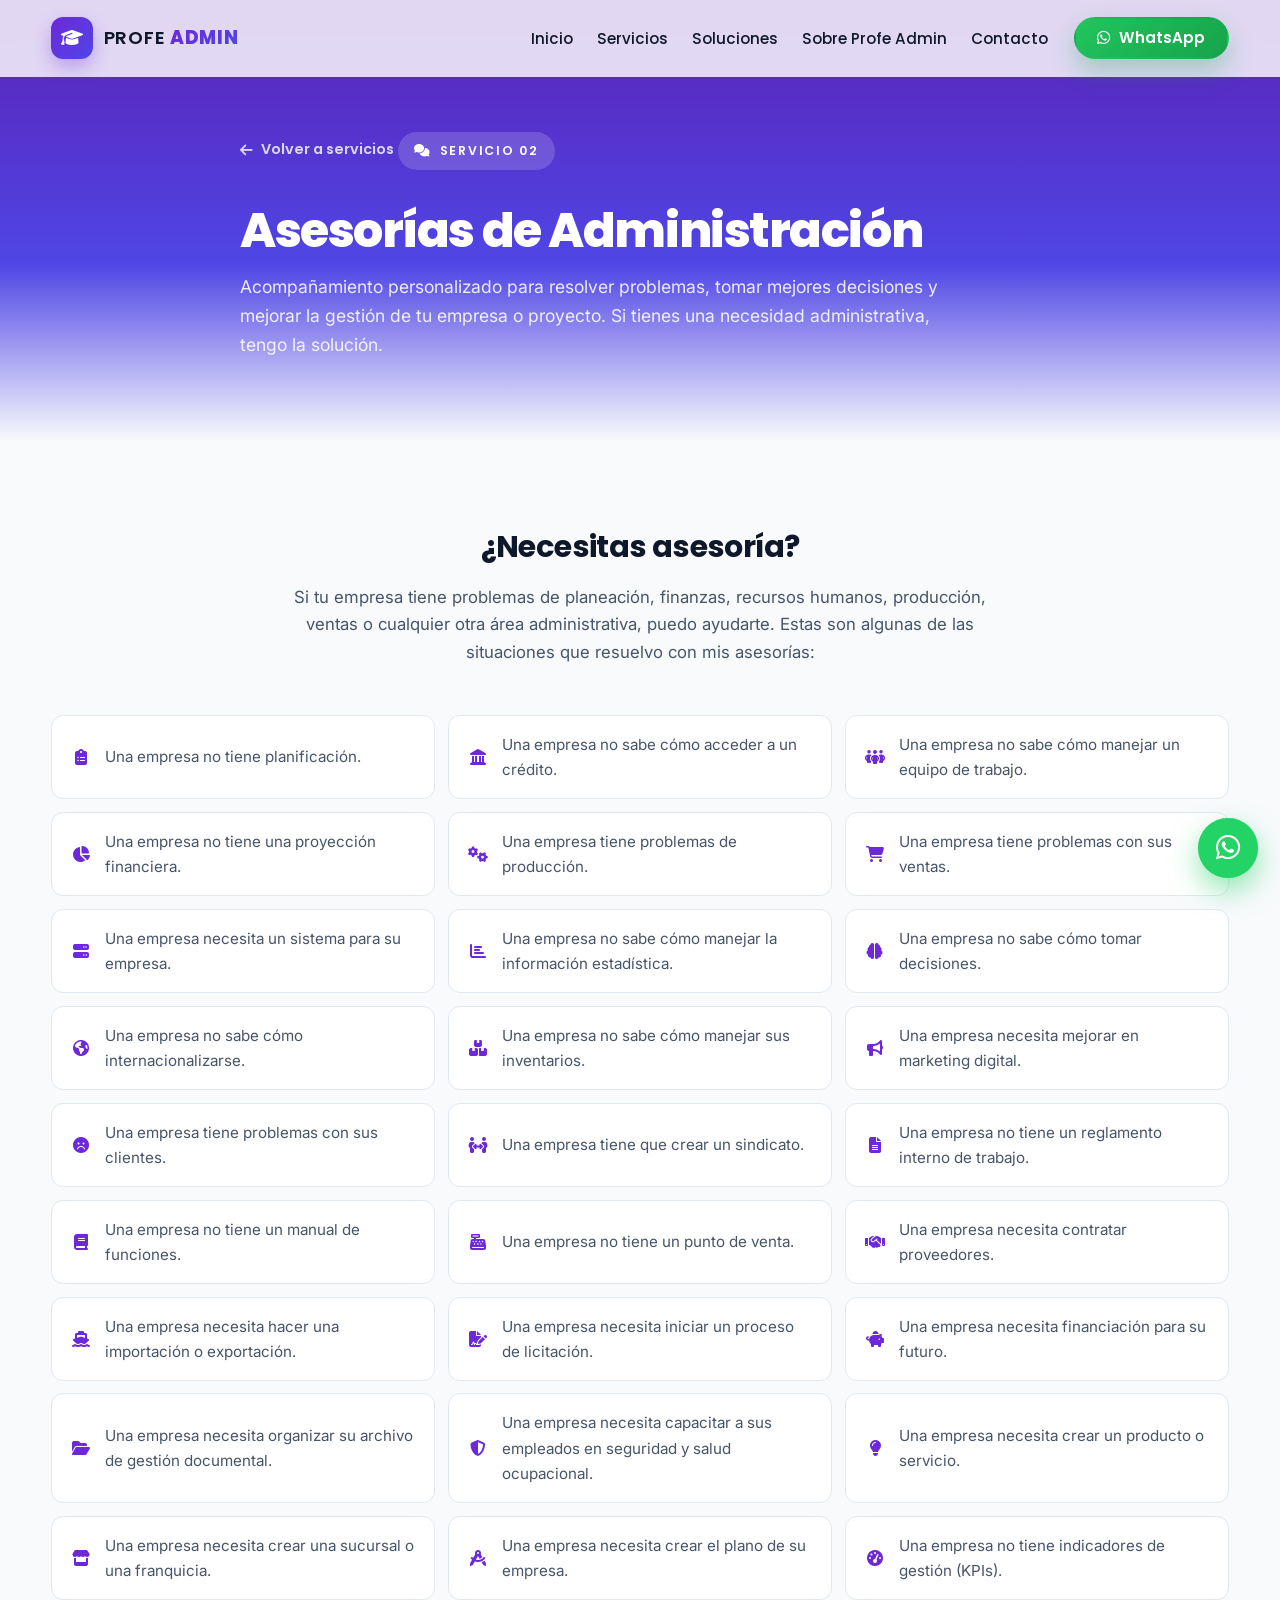
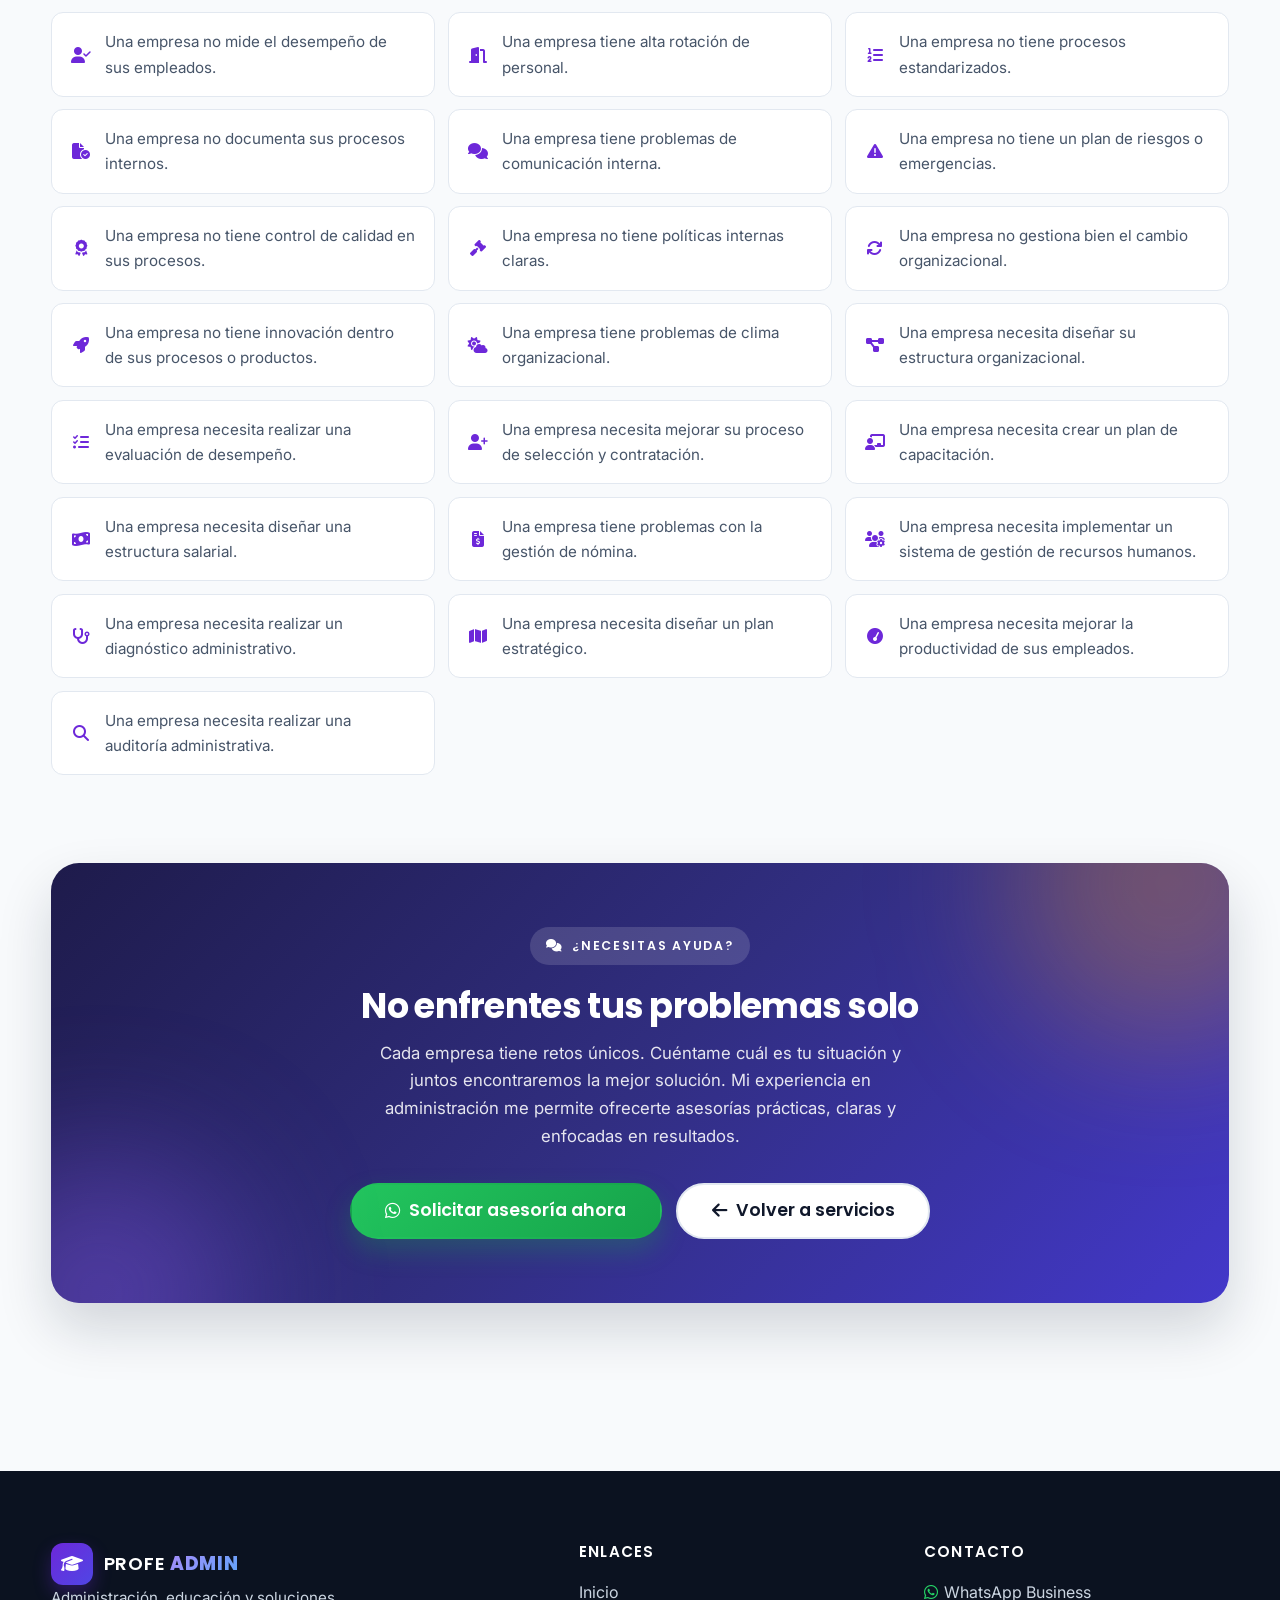
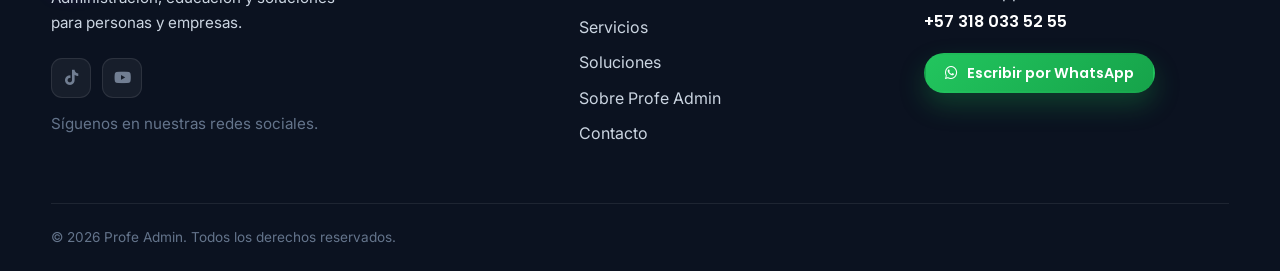
==== servicios/asesorias.html @ a217259a "Add files via upload" ====
<!DOCTYPE html>
<html lang="es">
<head>
    <meta charset="UTF-8">
    <meta name="viewport" content="width=device-width, initial-scale=1.0">
    <title>Profe Admin | Administración, asesorías, clases y soluciones empresariales</title>
    <meta name="description" content="Profe Admin ofrece clases, asesorías, conferencias, capacitaciones, auditorías, herramientas, plantillas y soluciones administrativas para estudiantes, profesionales, emprendedores y empresas.">
    <meta property="og:title" content="Profe Admin | Administración, asesorías, clases y soluciones empresariales">
    <meta property="og:description" content="Clases, asesorías, conferencias, herramientas y soluciones administrativas para estudiantes, profesionales, emprendedores y empresas.">
    <meta property="og:type" content="website">
    <link rel="icon" href="data:image/svg+xml,%3Csvg xmlns='http://www.w3.org/2000/svg' viewBox='0 0 64 64'%3E%3Cdefs%3E%3ClinearGradient id='g' x1='0' y1='0' x2='1' y2='1'%3E%3Cstop offset='0' stop-color='%236d28d9'/%3E%3Cstop offset='1' stop-color='%234f46e5'/%3E%3C/linearGradient%3E%3C/defs%3E%3Crect width='64' height='64' rx='14' fill='url(%23g)'/%3E%3Ctext x='32' y='42' font-family='Arial,sans-serif' font-size='28' font-weight='700' fill='white' text-anchor='middle'%3EPA%3C/text%3E%3C/svg%3E">
    <link rel="preconnect" href="https://fonts.googleapis.com">
    <link rel="preconnect" href="https://fonts.gstatic.com" crossorigin>
    <link href="https://fonts.googleapis.com/css2?family=Poppins:wght@500;600;700;800&family=Inter:wght@400;500;600&display=swap" rel="stylesheet">
    <link rel="stylesheet" href="https://cdnjs.cloudflare.com/ajax/libs/font-awesome/6.5.2/css/all.min.css">
    <link rel="stylesheet" href="../assets/css/style.css">
</head>
<body>
    <a class="skip-link" href="#main">Saltar al contenido</a>
    <header class="navbar" id="navbar">
        <div class="container nav-inner">
            <a class="brand" href="../index.html#inicio" aria-label="Profe Admin, ir al inicio">
                <span class="brand-mark" aria-hidden="true"><i class="fa-solid fa-graduation-cap"></i></span>
                <span class="brand-text">PROFE <strong>ADMIN</strong></span>
            </a>
            <button class="menu-toggle" id="menuToggle" type="button"
                    aria-expanded="false" aria-controls="navMenu" aria-label="Abrir menú de navegación">
                <i class="fa-solid fa-bars" aria-hidden="true"></i>
                <i class="fa-solid fa-xmark" aria-hidden="true"></i>
            </button>
            <nav class="nav-menu" id="navMenu" aria-label="Navegación principal">
                <ul class="nav-list">
                    <li><a href="../index.html#inicio">Inicio</a></li>
                    <li><a href="../index.html#servicios">Servicios</a></li>
                    <li><a href="../index.html#soluciones">Soluciones</a></li>
                    <li><a href="../index.html#sobre">Sobre Profe Admin</a></li>
                    <li><a href="../index.html#contacto">Contacto</a></li>
                </ul>
                <a class="btn btn-wa btn-nav" href="https://wa.me/573180335255?text=Hola%20Profe%20Admin%2C%20quiero%20informaci%C3%B3n." target="_blank" rel="noopener">
                    <i class="fa-brands fa-whatsapp" aria-hidden="true"></i> WhatsApp
                </a>
            </nav>
        </div>
    </header>
    <main id="main">

<section class="service-hero">
    <div class="container">
        <a class="service-back" href="../index.html#servicios">
            <i class="fa-solid fa-arrow-left" aria-hidden="true"></i> Volver a servicios
        </a>
        <span class="eyebrow">
            <i class="fa-solid fa-comments" aria-hidden="true"></i> Servicio 02
        </span>
        <h1 class="service-title">Asesorías de Administración</h1>
        <p class="service-sub">Acompañamiento personalizado para resolver problemas, tomar mejores decisiones y mejorar la gestión de tu empresa o proyecto. Si tienes una necesidad administrativa, tengo la solución.</p>
    </div>
</section>

<section class="section">
    <div class="container">
        <div class="service-intro reveal">
            <h2>¿Necesitas asesoría?</h2>
            <p>Si tu empresa tiene problemas de planeación, finanzas, recursos humanos, producción, ventas o cualquier otra área administrativa, puedo ayudarte. Estas son algunas de las situaciones que resuelvo con mis asesorías:</p>
        </div>

        <div class="service-grid service-grid-cards">

            <div class="service-item reveal"><i class="fa-solid fa-clipboard-list"></i><span>Una empresa no tiene planificación.</span></div>
            <div class="service-item reveal"><i class="fa-solid fa-landmark"></i><span>Una empresa no sabe cómo acceder a un crédito.</span></div>
            <div class="service-item reveal"><i class="fa-solid fa-people-group"></i><span>Una empresa no sabe cómo manejar un equipo de trabajo.</span></div>
            <div class="service-item reveal"><i class="fa-solid fa-chart-pie"></i><span>Una empresa no tiene una proyección financiera.</span></div>
            <div class="service-item reveal"><i class="fa-solid fa-gears"></i><span>Una empresa tiene problemas de producción.</span></div>
            <div class="service-item reveal"><i class="fa-solid fa-cart-shopping"></i><span>Una empresa tiene problemas con sus ventas.</span></div>
            <div class="service-item reveal"><i class="fa-solid fa-server"></i><span>Una empresa necesita un sistema para su empresa.</span></div>
            <div class="service-item reveal"><i class="fa-solid fa-chart-bar"></i><span>Una empresa no sabe cómo manejar la información estadística.</span></div>
            <div class="service-item reveal"><i class="fa-solid fa-brain"></i><span>Una empresa no sabe cómo tomar decisiones.</span></div>
            <div class="service-item reveal"><i class="fa-solid fa-earth-americas"></i><span>Una empresa no sabe cómo internacionalizarse.</span></div>
            <div class="service-item reveal"><i class="fa-solid fa-boxes-stacked"></i><span>Una empresa no sabe cómo manejar sus inventarios.</span></div>
            <div class="service-item reveal"><i class="fa-solid fa-bullhorn"></i><span>Una empresa necesita mejorar en marketing digital.</span></div>
            <div class="service-item reveal"><i class="fa-solid fa-face-frown"></i><span>Una empresa tiene problemas con sus clientes.</span></div>
            <div class="service-item reveal"><i class="fa-solid fa-people-arrows"></i><span>Una empresa tiene que crear un sindicato.</span></div>
            <div class="service-item reveal"><i class="fa-solid fa-file-lines"></i><span>Una empresa no tiene un reglamento interno de trabajo.</span></div>
            <div class="service-item reveal"><i class="fa-solid fa-book"></i><span>Una empresa no tiene un manual de funciones.</span></div>
            <div class="service-item reveal"><i class="fa-solid fa-cash-register"></i><span>Una empresa no tiene un punto de venta.</span></div>
            <div class="service-item reveal"><i class="fa-solid fa-handshake"></i><span>Una empresa necesita contratar proveedores.</span></div>
            <div class="service-item reveal"><i class="fa-solid fa-ship"></i><span>Una empresa necesita hacer una importación o exportación.</span></div>
            <div class="service-item reveal"><i class="fa-solid fa-file-signature"></i><span>Una empresa necesita iniciar un proceso de licitación.</span></div>
            <div class="service-item reveal"><i class="fa-solid fa-piggy-bank"></i><span>Una empresa necesita financiación para su futuro.</span></div>
            <div class="service-item reveal"><i class="fa-solid fa-folder-open"></i><span>Una empresa necesita organizar su archivo de gestión documental.</span></div>
            <div class="service-item reveal"><i class="fa-solid fa-shield-halved"></i><span>Una empresa necesita capacitar a sus empleados en seguridad y salud ocupacional.</span></div>
            <div class="service-item reveal"><i class="fa-solid fa-lightbulb"></i><span>Una empresa necesita crear un producto o servicio.</span></div>
            <div class="service-item reveal"><i class="fa-solid fa-store"></i><span>Una empresa necesita crear una sucursal o una franquicia.</span></div>
            <div class="service-item reveal"><i class="fa-solid fa-drafting-compass"></i><span>Una empresa necesita crear el plano de su empresa.</span></div>
            <div class="service-item reveal"><i class="fa-solid fa-gauge-high"></i><span>Una empresa no tiene indicadores de gestión (KPIs).</span></div>
            <div class="service-item reveal"><i class="fa-solid fa-user-check"></i><span>Una empresa no mide el desempeño de sus empleados.</span></div>
            <div class="service-item reveal"><i class="fa-solid fa-door-open"></i><span>Una empresa tiene alta rotación de personal.</span></div>
            <div class="service-item reveal"><i class="fa-solid fa-list-ol"></i><span>Una empresa no tiene procesos estandarizados.</span></div>
            <div class="service-item reveal"><i class="fa-solid fa-file-circle-check"></i><span>Una empresa no documenta sus procesos internos.</span></div>
            <div class="service-item reveal"><i class="fa-solid fa-comments"></i><span>Una empresa tiene problemas de comunicación interna.</span></div>
            <div class="service-item reveal"><i class="fa-solid fa-triangle-exclamation"></i><span>Una empresa no tiene un plan de riesgos o emergencias.</span></div>
            <div class="service-item reveal"><i class="fa-solid fa-award"></i><span>Una empresa no tiene control de calidad en sus procesos.</span></div>
            <div class="service-item reveal"><i class="fa-solid fa-gavel"></i><span>Una empresa no tiene políticas internas claras.</span></div>
            <div class="service-item reveal"><i class="fa-solid fa-arrows-rotate"></i><span>Una empresa no gestiona bien el cambio organizacional.</span></div>
            <div class="service-item reveal"><i class="fa-solid fa-rocket"></i><span>Una empresa no tiene innovación dentro de sus procesos o productos.</span></div>
            <div class="service-item reveal"><i class="fa-solid fa-cloud-sun"></i><span>Una empresa tiene problemas de clima organizacional.</span></div>
            <div class="service-item reveal"><i class="fa-solid fa-diagram-project"></i><span>Una empresa necesita diseñar su estructura organizacional.</span></div>
            <div class="service-item reveal"><i class="fa-solid fa-tasks"></i><span>Una empresa necesita realizar una evaluación de desempeño.</span></div>
            <div class="service-item reveal"><i class="fa-solid fa-user-plus"></i><span>Una empresa necesita mejorar su proceso de selección y contratación.</span></div>
            <div class="service-item reveal"><i class="fa-solid fa-chalkboard-user"></i><span>Una empresa necesita crear un plan de capacitación.</span></div>
            <div class="service-item reveal"><i class="fa-solid fa-money-bill-wave"></i><span>Una empresa necesita diseñar una estructura salarial.</span></div>
            <div class="service-item reveal"><i class="fa-solid fa-file-invoice-dollar"></i><span>Una empresa tiene problemas con la gestión de nómina.</span></div>
            <div class="service-item reveal"><i class="fa-solid fa-users-gear"></i><span>Una empresa necesita implementar un sistema de gestión de recursos humanos.</span></div>
            <div class="service-item reveal"><i class="fa-solid fa-stethoscope"></i><span>Una empresa necesita realizar un diagnóstico administrativo.</span></div>
            <div class="service-item reveal"><i class="fa-solid fa-map"></i><span>Una empresa necesita diseñar un plan estratégico.</span></div>
            <div class="service-item reveal"><i class="fa-solid fa-gauge-simple-high"></i><span>Una empresa necesita mejorar la productividad de sus empleados.</span></div>
            <div class="service-item reveal"><i class="fa-solid fa-magnifying-glass"></i><span>Una empresa necesita realizar una auditoría administrativa.</span></div>

        </div>
    </div>
</section>

<section class="section service-cta-section">
    <div class="container">
        <div class="service-cta-box reveal">
            <span class="eyebrow eyebrow-light">
                <i class="fa-solid fa-comments" aria-hidden="true"></i> ¿Necesitas ayuda?
            </span>
            <h2>No enfrentes tus problemas solo</h2>
            <p>Cada empresa tiene retos únicos. Cuéntame cuál es tu situación y juntos encontraremos la mejor solución. Mi experiencia en administración me permite ofrecerte asesorías prácticas, claras y enfocadas en resultados.</p>
            <div class="service-cta-actions">
                <a class="btn btn-wa btn-lg" href="https://wa.me/573180335255?text=Hola%20Profe%20Admin%2C%20necesito%20una%20asesor%C3%ADa%20de%20administraci%C3%B3n." target="_blank" rel="noopener">
                    <i class="fa-brands fa-whatsapp" aria-hidden="true"></i> Solicitar asesoría ahora
                </a>
                <a class="btn btn-ghost btn-lg" href="../index.html#servicios">
                    <i class="fa-solid fa-arrow-left" aria-hidden="true"></i> Volver a servicios
                </a>
            </div>
        </div>
    </div>
</section>

    </main>

    <footer class="footer">
        <div class="container">
            <div class="footer-grid">
                <div class="footer-brand">
                    <a class="brand" href="../index.html#inicio" aria-label="Profe Admin, ir al inicio">
                        <span class="brand-mark" aria-hidden="true"><i class="fa-solid fa-graduation-cap"></i></span>
                        <span class="brand-text">PROFE <strong>ADMIN</strong></span>
                    </a>
                    <p>Administración, educación y soluciones para personas y empresas.</p>
                    <div class="footer-social" aria-label="Redes sociales">
                        <span class="social-ph" title="Síguenos en TikTok" aria-label="Síguenos en TikTok"><i class="fa-brands fa-tiktok" aria-hidden="true"></i></span>
                        <span class="social-ph" title="Síguenos en YouTube" aria-label="Síguenos en YouTube"><i class="fa-brands fa-youtube" aria-hidden="true"></i></span>
                    </div>
                    <p class="social-note">Síguenos en nuestras redes sociales.</p>
                </div>
                <div class="footer-col">
                    <h4>Enlaces</h4>
                    <ul>
                        <li><a href="../index.html#inicio">Inicio</a></li>
                        <li><a href="../index.html#servicios">Servicios</a></li>
                        <li><a href="../index.html#soluciones">Soluciones</a></li>
                        <li><a href="../index.html#sobre">Sobre Profe Admin</a></li>
                        <li><a href="../index.html#contacto">Contacto</a></li>
                    </ul>
                </div>
                <div class="footer-col">
                    <h4>Contacto</h4>
                    <p class="footer-contact">
                        <i class="fa-brands fa-whatsapp" aria-hidden="true"></i>WhatsApp Business
                        <strong>+57 318 033 52 55</strong>
                    </p>
                    <a class="btn btn-wa btn-sm" href="https://wa.me/573180335255?text=Hola%20Profe%20Admin%2C%20quiero%20informaci%C3%B3n." target="_blank" rel="noopener">
                        <i class="fa-brands fa-whatsapp" aria-hidden="true"></i> Escribir por WhatsApp
                    </a>
                </div>
            </div>
            <div class="footer-bottom">
                <p>&copy; <span id="year">2026</span> Profe Admin. Todos los derechos reservados.</p>
            </div>
        </div>
    </footer>

    <a class="wa-float" href="https://wa.me/573180335255?text=Hola%20Profe%20Admin%2C%20quiero%20informaci%C3%B3n." target="_blank" rel="noopener" aria-label="Escribir por WhatsApp">
        <i class="fa-brands fa-whatsapp" aria-hidden="true"></i>
        <span class="wa-tooltip" role="tooltip">¿Hablamos?</span>
    </a>

    <script src="../assets/js/script.js"></script>
</body>
</html>
---- assets/css/style.css ----
/* ============================================================
   PROFE ADMIN — Hoja de estilos principal
   Identidad: educación + administración + tecnología + consultoría
   ============================================================ */

:root {
  --clr-primary: #6d28d9;
  --clr-primary-2: #4f46e5;
  --clr-primary-soft: #ede9fe;
  --clr-accent: #f59e0b;
  --clr-accent-soft: #fef3c7;
  --clr-wa: #25d366;
  --clr-wa-dark: #16a34a;
  --clr-wa-soft: #d1fae5;
  --clr-ink: #0f172a;
  --clr-body: #475569;
  --clr-muted: #94a3b8;
  --clr-bg: #f8fafc;
  --clr-card: #ffffff;
  --clr-border: #e2e8f0;
  --grad: linear-gradient(135deg, #6d28d9 0%, #4f46e5 100%);
  --grad-wa: linear-gradient(135deg, #22c55e 0%, #16a34a 100%);
  --radius: 18px;
  --radius-sm: 12px;
  --shadow-sm: 0 4px 16px rgba(15, 23, 42, 0.06);
  --shadow-md: 0 14px 34px rgba(15, 23, 42, 0.1);
  --shadow-lg: 0 26px 54px rgba(15, 23, 42, 0.16);
  --container: 1180px;
  --nav-h: 76px;
  --font-head: "Poppins", system-ui, -apple-system, "Segoe UI", sans-serif;
  --font-body: "Inter", system-ui, -apple-system, "Segoe UI", sans-serif;
}

/* ---------- Base ---------- */

*,
*::before,
*::after {
  box-sizing: border-box;
}

html {
  scroll-behavior: smooth;
  scroll-padding-top: calc(var(--nav-h) + 14px);
}

body {
  margin: 0;
  font-family: var(--font-body);
  font-size: 1rem;
  line-height: 1.65;
  color: var(--clr-body);
  background: var(--clr-bg);
  -webkit-font-smoothing: antialiased;
}

img {
  max-width: 100%;
  display: block;
}

h1,
h2,
h3,
h4 {
  font-family: var(--font-head);
  color: var(--clr-ink);
  line-height: 1.2;
  margin: 0 0 0.6em;
}

p {
  margin: 0 0 1em;
}

ul,
ol {
  margin: 0;
  padding: 0;
  list-style: none;
}

a {
  color: var(--clr-primary);
}

:focus-visible {
  outline: 3px solid var(--clr-primary);
  outline-offset: 3px;
  border-radius: 4px;
}

.skip-link {
  position: absolute;
  left: -999px;
  top: 0;
  z-index: 9999;
  background: var(--clr-ink);
  color: #fff;
  padding: 0.7rem 1.1rem;
  border-radius: 0 0 10px 0;
  font-weight: 600;
  text-decoration: none;
}

.skip-link:focus {
  left: 0;
}

.container {
  width: min(var(--container), 92%);
  margin-inline: auto;
}

/* ---------- Utilidades ---------- */

.section {
  padding: 5.5rem 0;
}

.section-head {
  text-align: center;
  max-width: 720px;
  margin: 0 auto 3rem;
}

.section-title {
  font-size: clamp(1.7rem, 3.6vw, 2.4rem);
  font-weight: 700;
  letter-spacing: -0.02em;
  margin-top: 1rem;
}

.section-sub {
  font-size: 1.05rem;
  margin: 0;
}

.eyebrow {
  display: inline-flex;
  align-items: center;
  gap: 0.5rem;
  font-family: var(--font-head);
  font-size: 0.78rem;
  font-weight: 600;
  letter-spacing: 0.14em;
  text-transform: uppercase;
  color: var(--clr-primary);
  background: var(--clr-primary-soft);
  border-radius: 999px;
  padding: 0.55rem 1rem;
}

.grad-text {
  background: var(--grad);
  -webkit-background-clip: text;
  background-clip: text;
  -webkit-text-fill-color: transparent;
  color: transparent;
}

/* ---------- Botones ---------- */

.btn {
  display: inline-flex;
  align-items: center;
  justify-content: center;
  gap: 0.55rem;
  font-family: var(--font-head);
  font-size: 1rem;
  font-weight: 600;
  line-height: 1;
  padding: 0.95rem 1.7rem;
  border-radius: 999px;
  border: 2px solid transparent;
  cursor: pointer;
  text-decoration: none;
  transition: transform 0.25s ease, box-shadow 0.25s ease,
    background-color 0.25s ease, border-color 0.25s ease, color 0.25s ease;
}

.btn-primary {
  background: var(--grad);
  color: #fff;
  box-shadow: 0 12px 26px rgba(109, 40, 217, 0.28);
}

.btn-primary:hover {
  transform: translateY(-3px);
  box-shadow: 0 18px 34px rgba(109, 40, 217, 0.38);
}

.btn-wa {
  background: var(--grad-wa);
  color: #fff;
  box-shadow: 0 12px 26px rgba(22, 163, 74, 0.3);
}

.btn-wa:hover {
  transform: translateY(-3px);
  box-shadow: 0 18px 34px rgba(22, 163, 74, 0.4);
}

.btn-ghost {
  background: var(--clr-card);
  color: var(--clr-ink);
  border-color: var(--clr-border);
}

.btn-ghost:hover {
  border-color: var(--clr-primary);
  color: var(--clr-primary);
  transform: translateY(-3px);
  box-shadow: var(--shadow-sm);
}

.btn-light {
  background: #fff;
  color: var(--clr-primary);
  box-shadow: 0 12px 26px rgba(0, 0, 0, 0.18);
}

.btn-light:hover {
  transform: translateY(-3px);
  box-shadow: 0 18px 34px rgba(0, 0, 0, 0.26);
}

.btn-lg {
  padding: 1.1rem 2.1rem;
  font-size: 1.1rem;
}

.btn-sm {
  padding: 0.7rem 1.2rem;
  font-size: 0.9rem;
}

/* ---------- Tarjetas ---------- */

.card {
  background: var(--clr-card);
  border: 1px solid var(--clr-border);
  border-radius: var(--radius);
  padding: 2rem;
  box-shadow: var(--shadow-sm);
  transition: transform 0.3s ease, box-shadow 0.3s ease, border-color 0.3s ease;
}

.card:hover {
  transform: translateY(-6px);
  box-shadow: var(--shadow-md);
  border-color: #d8d3f2;
}

.icon-badge {
  width: 54px;
  height: 54px;
  border-radius: 15px;
  display: inline-flex;
  align-items: center;
  justify-content: center;
  font-size: 1.3rem;
  color: #fff;
  background: var(--grad);
  box-shadow: 0 10px 20px rgba(109, 40, 217, 0.32);
}

.card h3 {
  font-size: 1.15rem;
  font-weight: 600;
  margin: 1.1rem 0 0.45rem;
}

.card p {
  font-size: 0.96rem;
  margin: 0;
}

.card-link {
  display: inline-flex;
  align-items: center;
  gap: 0.5rem;
  font-family: var(--font-head);
  font-size: 0.92rem;
  font-weight: 600;
  color: var(--clr-primary);
  text-decoration: none;
  margin-top: 1.2rem;
  transition: color 0.2s ease;
}

.card-link i {
  transition: transform 0.25s ease;
}

.card-link:hover {
  color: var(--clr-primary-2);
}

.card-link:hover i {
  transform: translateX(5px);
}

/* ---------- Navbar ---------- */

.navbar {
  position: fixed;
  inset: 0 0 auto 0;
  z-index: 1000;
  background: rgba(255, 255, 255, 0.82);
  -webkit-backdrop-filter: blur(14px);
  backdrop-filter: blur(14px);
  border-bottom: 1px solid transparent;
  transition: background-color 0.3s ease, box-shadow 0.3s ease,
    border-color 0.3s ease;
}

.navbar.scrolled {
  background: rgba(255, 255, 255, 0.96);
  border-bottom-color: var(--clr-border);
  box-shadow: 0 10px 30px rgba(15, 23, 42, 0.08);
}

.nav-inner {
  display: flex;
  align-items: center;
  justify-content: space-between;
  gap: 1rem;
  min-height: var(--nav-h);
}

.brand {
  display: inline-flex;
  align-items: center;
  gap: 0.65rem;
  text-decoration: none;
}

.brand-mark {
  width: 42px;
  height: 42px;
  border-radius: 12px;
  background: var(--grad);
  color: #fff;
  display: inline-flex;
  align-items: center;
  justify-content: center;
  font-size: 1.1rem;
  box-shadow: 0 8px 18px rgba(109, 40, 217, 0.32);
}

.brand-text {
  font-family: var(--font-head);
  font-size: 1.15rem;
  font-weight: 600;
  letter-spacing: 0.04em;
  color: var(--clr-ink);
  white-space: nowrap;
}

.brand-text strong {
  font-weight: 800;
  background: var(--grad);
  -webkit-background-clip: text;
  background-clip: text;
  -webkit-text-fill-color: transparent;
  color: transparent;
}

.nav-menu {
  display: flex;
  align-items: center;
  gap: 1.6rem;
}

.nav-list {
  display: flex;
  align-items: center;
  gap: 1.5rem;
}

.nav-list a {
  font-family: var(--font-head);
  font-size: 0.95rem;
  font-weight: 500;
  color: var(--clr-ink);
  text-decoration: none;
  position: relative;
  padding: 0.35rem 0;
  transition: color 0.2s ease;
}

.nav-list a::after {
  content: "";
  position: absolute;
  left: 0;
  right: 100%;
  bottom: 0;
  height: 2.5px;
  border-radius: 2px;
  background: var(--grad);
  transition: right 0.25s ease;
}

.nav-list a:hover,
.nav-list a.active {
  color: var(--clr-primary);
}

.nav-list a:hover::after,
.nav-list a.active::after {
  right: 0;
}

.btn-nav {
  padding: 0.72rem 1.35rem;
  font-size: 0.95rem;
}

.menu-toggle {
  display: none;
  width: 46px;
  height: 46px;
  border: 1px solid var(--clr-border);
  border-radius: 12px;
  background: #fff;
  color: var(--clr-ink);
  font-size: 1.15rem;
  cursor: pointer;
  align-items: center;
  justify-content: center;
  transition: color 0.2s ease, border-color 0.2s ease;
}

.menu-toggle:hover {
  color: var(--clr-primary);
  border-color: var(--clr-primary);
}

.menu-toggle .fa-xmark {
  display: none;
}

.menu-toggle[aria-expanded="true"] .fa-bars {
  display: none;
}

.menu-toggle[aria-expanded="true"] .fa-xmark {
  display: inline-block;
}

/* ---------- Hero ---------- */

.hero {
  position: relative;
  overflow: hidden;
  padding: calc(var(--nav-h) + 4.5rem) 0 5.5rem;
  background: linear-gradient(180deg, #f5f3ff 0%, #eef2ff 55%, var(--clr-bg) 100%);
}

.hero-bg {
  position: absolute;
  inset: 0;
  pointer-events: none;
}

.blob {
  position: absolute;
  border-radius: 50%;
  filter: blur(70px);
  opacity: 0.5;
}

.blob-1 {
  width: 480px;
  height: 480px;
  background: radial-gradient(circle, rgba(139, 92, 246, 0.55), transparent 70%);
  top: -140px;
  right: -120px;
}

.blob-2 {
  width: 420px;
  height: 420px;
  background: radial-gradient(circle, rgba(245, 158, 11, 0.4), transparent 70%);
  bottom: -160px;
  left: -140px;
}

.hero-inner {
  position: relative;
  display: grid;
  grid-template-columns: 1.08fr 0.92fr;
  align-items: center;
  gap: 3.5rem;
}

.hero-title {
  font-size: clamp(2.1rem, 4.6vw, 3.3rem);
  font-weight: 800;
  letter-spacing: -0.03em;
  margin: 1.3rem 0 1rem;
}

.hero-sub {
  font-size: 1.12rem;
  max-width: 34rem;
  margin-bottom: 2rem;
}

.hero-actions {
  display: flex;
  flex-wrap: wrap;
  gap: 0.9rem;
  margin-bottom: 1.6rem;
}

.hero-wa {
  display: inline-flex;
  align-items: center;
  gap: 0.6rem;
  font-size: 1rem;
  color: var(--clr-body);
  background: rgba(255, 255, 255, 0.7);
  border: 1px solid var(--clr-border);
  border-radius: 999px;
  padding: 0.6rem 1.1rem;
  margin: 0;
  width: fit-content;
}

.hero-wa i {
  color: var(--clr-wa);
  font-size: 1.25rem;
}

.hero-wa strong {
  color: var(--clr-ink);
  font-family: var(--font-head);
}

/* Visual del hero */

.hero-visual {
  position: relative;
  min-height: 420px;
  display: flex;
  align-items: center;
  justify-content: center;
}

.hero-card {
  background: rgba(255, 255, 255, 0.92);
  border: 1px solid rgba(226, 232, 240, 0.9);
  border-radius: 22px;
  box-shadow: var(--shadow-lg);
  -webkit-backdrop-filter: blur(8px);
  backdrop-filter: blur(8px);
  animation: floaty 6s ease-in-out infinite;
}

.hero-card-main {
  width: 340px;
  padding: 1.4rem;
}

.hero-card-top {
  display: flex;
  align-items: center;
  gap: 0.6rem;
  padding-bottom: 1rem;
  border-bottom: 1px solid var(--clr-border);
}

.dots {
  display: inline-flex;
  gap: 5px;
}

.dots i {
  width: 9px;
  height: 9px;
  border-radius: 50%;
  background: var(--clr-muted);
  opacity: 0.5;
}

.dots i:nth-child(1) { background: #f87171; }
.dots i:nth-child(2) { background: #fbbf24; }
.dots i:nth-child(3) { background: #34d399; }

.hero-card-top span:last-child {
  font-family: var(--font-head);
  font-size: 0.8rem;
  font-weight: 600;
  color: var(--clr-body);
}

.hero-card-body {
  padding-top: 1.1rem;
}

.hero-module {
  display: flex;
  align-items: center;
  gap: 0.75rem;
  padding: 0.6rem 0;
}

.hero-module i {
  width: 38px;
  height: 38px;
  border-radius: 10px;
  display: inline-flex;
  align-items: center;
  justify-content: center;
  font-size: 0.95rem;
  color: #fff;
  flex: none;
}

.hero-module:nth-child(1) i { background: linear-gradient(135deg, #6366f1, #8b5cf6); }
.hero-module:nth-child(2) i { background: linear-gradient(135deg, #06b6d4, #3b82f6); }
.hero-module:nth-child(3) i { background: linear-gradient(135deg, #22c55e, #16a34a); }
.hero-module:nth-child(4) i { background: linear-gradient(135deg, #f59e0b, #f97316); }

.hero-module .hm-title {
  font-family: var(--font-head);
  font-size: 0.88rem;
  font-weight: 600;
  color: var(--clr-ink);
  line-height: 1.25;
}

.hero-module .hm-sub {
  font-size: 0.76rem;
  color: var(--clr-muted);
}

.chart-bars {
  display: flex;
  align-items: flex-end;
  gap: 8px;
  height: 74px;
  margin-top: 1.1rem;
  padding-top: 0.8rem;
  border-top: 1px dashed var(--clr-border);
}

.chart-bars i {
  flex: 1;
  border-radius: 6px 6px 3px 3px;
  background: linear-gradient(180deg, #a78bfa, #6d28d9);
  height: var(--h);
  opacity: 0.85;
  transition: transform 0.3s ease;
}

.chart-bars i:nth-child(even) {
  background: linear-gradient(180deg, #7dd3fc, #2563eb);
}

.chart-bars i:hover {
  transform: scaleY(1.08);
}

.hero-chip {
  position: absolute;
  display: inline-flex;
  align-items: center;
  gap: 0.55rem;
  background: #fff;
  border: 1px solid var(--clr-border);
  border-radius: 999px;
  padding: 0.6rem 1rem;
  font-family: var(--font-head);
  font-size: 0.82rem;
  font-weight: 600;
  color: var(--clr-ink);
  box-shadow: var(--shadow-md);
}

.hero-chip i {
  color: var(--clr-primary);
  font-size: 1rem;
}

.chip-1 { top: 8%; left: 0; animation: floaty 5s ease-in-out infinite 0.4s; }
.chip-2 { bottom: 20%; right: 0; animation: floaty 5.6s ease-in-out infinite 0.9s; }
.chip-3 { bottom: 2%; left: 6%; animation: floaty 6.4s ease-in-out infinite 0.2s; }

@keyframes floaty {
  0%, 100% { transform: translateY(0); }
  50% { transform: translateY(-10px); }
}

/* ---------- Grids ---------- */

.grid {
  display: grid;
  gap: 1.4rem;
}

.grid-aud {
  grid-template-columns: repeat(auto-fit, minmax(190px, 1fr));
}

.grid-aud .card {
  text-align: center;
  padding: 1.9rem 1.5rem;
}

.grid-aud .icon-badge {
  margin-inline: auto;
}

.grid-aud .card:nth-child(1) .icon-badge { background: linear-gradient(135deg, #6366f1, #8b5cf6); box-shadow: 0 10px 20px rgba(99, 102, 241, 0.32); }
.grid-aud .card:nth-child(2) .icon-badge { background: linear-gradient(135deg, #0ea5e9, #2563eb); box-shadow: 0 10px 20px rgba(14, 165, 233, 0.32); }
.grid-aud .card:nth-child(3) .icon-badge { background: linear-gradient(135deg, #f59e0b, #f97316); box-shadow: 0 10px 20px rgba(245, 158, 11, 0.32); }
.grid-aud .card:nth-child(4) .icon-badge { background: linear-gradient(135deg, #10b981, #059669); box-shadow: 0 10px 20px rgba(16, 185, 129, 0.32); }
.grid-aud .card:nth-child(5) .icon-badge { background: linear-gradient(135deg, #f43f5e, #e11d48); box-shadow: 0 10px 20px rgba(244, 63, 94, 0.32); }

/* ---------- Servicios ---------- */

.services {
  background: var(--clr-bg);
}

.grid-services {
  grid-template-columns: repeat(auto-fill, minmax(300px, 1fr));
}

.service-card {
  position: relative;
  display: flex;
  flex-direction: column;
}

.service-top {
  display: flex;
  align-items: flex-start;
  justify-content: space-between;
}

.service-num {
  font-family: var(--font-head);
  font-size: 1.9rem;
  font-weight: 800;
  letter-spacing: -0.03em;
  color: var(--clr-border);
  line-height: 1;
  transition: color 0.3s ease;
}

.service-card:hover .service-num {
  color: var(--clr-primary);
}

.service-card .card-link {
  margin-top: auto;
  padding-top: 1.2rem;
}

.service-card:nth-child(1) .icon-badge { background: linear-gradient(135deg, #6366f1, #8b5cf6); box-shadow: 0 10px 20px rgba(99, 102, 241, 0.32); }
.service-card:nth-child(2) .icon-badge { background: linear-gradient(135deg, #0ea5e9, #2563eb); box-shadow: 0 10px 20px rgba(14, 165, 233, 0.32); }
.service-card:nth-child(3) .icon-badge { background: linear-gradient(135deg, #f59e0b, #f97316); box-shadow: 0 10px 20px rgba(245, 158, 11, 0.32); }
.service-card:nth-child(4) .icon-badge { background: linear-gradient(135deg, #4f46e5, #6d28d9); box-shadow: 0 10px 20px rgba(79, 70, 229, 0.32); }
.service-card:nth-child(5) .icon-badge { background: linear-gradient(135deg, #22c55e, #16a34a); box-shadow: 0 10px 20px rgba(34, 197, 94, 0.32); }
.service-card:nth-child(6) .icon-badge { background: linear-gradient(135deg, #f43f5e, #e11d48); box-shadow: 0 10px 20px rgba(244, 63, 94, 0.32); }
.service-card:nth-child(7) .icon-badge { background: linear-gradient(135deg, #06b6d4, #0ea5e9); box-shadow: 0 10px 20px rgba(6, 182, 212, 0.32); }
.service-card:nth-child(8) .icon-badge { background: linear-gradient(135deg, #f97316, #ea580c); box-shadow: 0 10px 20px rgba(249, 115, 22, 0.32); }
.service-card:nth-child(9) .icon-badge { background: linear-gradient(135deg, #8b5cf6, #d946ef); box-shadow: 0 10px 20px rgba(139, 92, 246, 0.32); }

/* ---------- Empresas ---------- */

.empresas {
  position: relative;
  background: linear-gradient(135deg, #4f46e5 0%, #6d28d9 60%, #8b5cf6 100%);
  color: #fff;
  overflow: hidden;
}

.empresas::before,
.empresas::after {
  content: "";
  position: absolute;
  border-radius: 50%;
  filter: blur(80px);
  pointer-events: none;
}

.empresas::before {
  width: 420px;
  height: 420px;
  background: rgba(255, 255, 255, 0.12);
  top: -180px;
  right: -140px;
}

.empresas::after {
  width: 380px;
  height: 380px;
  background: rgba(245, 158, 11, 0.25);
  bottom: -180px;
  left: -120px;
}

.empresas .section-head {
  position: relative;
  margin-bottom: 2.6rem;
}

.empresas .section-title {
  color: #fff;
}

.empresas .section-sub {
  color: rgba(255, 255, 255, 0.88);
}

.eyebrow-light {
  background: rgba(255, 255, 255, 0.16);
  color: #fff;
}

.empresa-grid {
  position: relative;
  display: grid;
  grid-template-columns: repeat(auto-fit, minmax(200px, 1fr));
  gap: 1rem;
  margin-bottom: 2.6rem;
}

.empresa-grid li {
  display: flex;
  align-items: center;
  gap: 0.75rem;
  background: rgba(255, 255, 255, 0.1);
  border: 1px solid rgba(255, 255, 255, 0.18);
  border-radius: 14px;
  padding: 1rem 1.15rem;
  font-family: var(--font-head);
  font-weight: 600;
  color: #fff;
  transition: background-color 0.25s ease, transform 0.25s ease;
}

.empresa-grid li:hover {
  background: rgba(255, 255, 255, 0.18);
  transform: translateY(-3px);
}

.empresa-grid i {
  color: #fbbf24;
  font-size: 1.15rem;
  flex: none;
}

.empresa-cta {
  position: relative;
  display: flex;
  justify-content: center;
}

/* ---------- Por qué ---------- */

.grid-why {
  grid-template-columns: repeat(auto-fill, minmax(250px, 1fr));
}

.why-card .icon-badge { background: var(--grad); }

.why-card:nth-child(1) .icon-badge { background: linear-gradient(135deg, #f59e0b, #f97316); box-shadow: 0 10px 20px rgba(245, 158, 11, 0.32); }
.why-card:nth-child(2) .icon-badge { background: linear-gradient(135deg, #0ea5e9, #2563eb); box-shadow: 0 10px 20px rgba(14, 165, 233, 0.32); }
.why-card:nth-child(3) .icon-badge { background: linear-gradient(135deg, #6366f1, #8b5cf6); box-shadow: 0 10px 20px rgba(99, 102, 241, 0.32); }
.why-card:nth-child(4) .icon-badge { background: linear-gradient(135deg, #f43f5e, #e11d48); box-shadow: 0 10px 20px rgba(244, 63, 94, 0.32); }
.why-card:nth-child(5) .icon-badge { background: linear-gradient(135deg, #22c55e, #16a34a); box-shadow: 0 10px 20px rgba(34, 197, 94, 0.32); }

.why-cta {
  background: var(--grad);
  border: none;
  color: #fff;
  display: flex;
  flex-direction: column;
  justify-content: center;
}

.why-cta:hover {
  border: none;
  transform: translateY(-6px);
  box-shadow: var(--shadow-md);
}

.why-cta h3 {
  color: #fff;
  margin-top: 0;
}

.why-cta p {
  color: rgba(255, 255, 255, 0.9);
}

.why-cta .btn {
  margin-top: 1.2rem;
}

/* ---------- Proceso ---------- */

.processo {
  background: var(--clr-bg);
}

.process {
  position: relative;
  display: grid;
  grid-template-columns: repeat(4, 1fr);
  gap: 1.6rem;
  max-width: 980px;
  margin-inline: auto;
}

.process::before {
  content: "";
  position: absolute;
  top: 26px;
  left: 8%;
  right: 8%;
  height: 2px;
  background: repeating-linear-gradient(
    90deg,
    #c7d2fe 0 8px,
    transparent 8px 16px
  );
}

.process-step {
  position: relative;
  text-align: center;
  padding: 0 0.4rem;
}

.step-num {
  position: relative;
  z-index: 1;
  width: 52px;
  height: 52px;
  margin: 0 auto 1.1rem;
  border-radius: 50%;
  background: var(--grad);
  color: #fff;
  font-family: var(--font-head);
  font-size: 1.05rem;
  font-weight: 700;
  display: flex;
  align-items: center;
  justify-content: center;
  box-shadow: 0 10px 22px rgba(109, 40, 217, 0.34);
}

.process-step h3 {
  font-size: 1.05rem;
  margin-bottom: 0.4rem;
}

.process-step p {
  font-size: 0.92rem;
  margin: 0;
}

/* ---------- Sobre ---------- */

.sobre-inner {
  display: grid;
  grid-template-columns: 1.1fr 0.9fr;
  gap: 3.5rem;
  align-items: center;
}

.sobre-copy p {
  font-size: 1.05rem;
}

.sobre-chips {
  display: flex;
  flex-wrap: wrap;
  gap: 0.6rem;
  margin: 1.4rem 0 1.8rem;
}

.sobre-chips span {
  display: inline-flex;
  align-items: center;
  gap: 0.45rem;
  background: var(--clr-primary-soft);
  color: var(--clr-primary);
  border-radius: 999px;
  padding: 0.5rem 0.95rem;
  font-family: var(--font-head);
  font-size: 0.85rem;
  font-weight: 600;
}

.sobre-visual {
  position: relative;
  display: flex;
  align-items: center;
  justify-content: center;
}

.sobre-card {
  width: 100%;
  max-width: 380px;
  background: #fff;
  border: 1px solid var(--clr-border);
  border-radius: 24px;
  box-shadow: var(--shadow-lg);
  padding: 2.2rem;
  text-align: center;
  animation: floaty 6s ease-in-out infinite;
}

.sobre-card .icon-badge {
  width: 64px;
  height: 64px;
  font-size: 1.6rem;
  border-radius: 18px;
}

.sobre-card h3 {
  margin: 1.2rem 0 0.5rem;
}

.sobre-card p {
  font-size: 0.95rem;
  margin: 0;
}

.sobre-visual .blob {
  position: absolute;
  inset: auto;
  width: 300px;
  height: 300px;
  top: 50%;
  left: 50%;
  transform: translate(-50%, -50%);
  background: radial-gradient(circle, rgba(139, 92, 246, 0.35), transparent 70%);
  z-index: -1;
}

/* ---------- Reservar reunión ---------- */

.reunion-section {
  padding: 0;
}

.reunion-box {
  position: relative;
  display: grid;
  grid-template-columns: 1.1fr 0.9fr;
  gap: 3rem;
  align-items: center;
  background: linear-gradient(135deg, #1e1b4b 0%, #312e81 50%, #4338ca 100%);
  border-radius: 28px;
  padding: 3.5rem 3rem;
  color: #fff;
  overflow: hidden;
  box-shadow: var(--shadow-lg);
}

.reunion-box::before,
.reunion-box::after {
  content: "";
  position: absolute;
  border-radius: 50%;
  filter: blur(70px);
  pointer-events: none;
}

.reunion-box::before {
  width: 320px;
  height: 320px;
  background: rgba(245, 158, 11, 0.3);
  top: -140px;
  right: -100px;
}

.reunion-box::after {
  width: 280px;
  height: 280px;
  background: rgba(139, 92, 246, 0.4);
  bottom: -130px;
  left: -90px;
}

.reunion-content {
  position: relative;
}

.reunion-content .eyebrow {
  background: rgba(255, 255, 255, 0.14);
  color: #fff;
}

.reunion-title {
  font-size: clamp(1.6rem, 3.2vw, 2.2rem);
  font-weight: 700;
  letter-spacing: -0.02em;
  color: #fff;
  margin: 1.2rem 0 0.8rem;
}

.reunion-text {
  font-size: 1.05rem;
  color: rgba(255, 255, 255, 0.88);
  max-width: 32em;
  margin-bottom: 1.8rem;
}

.btn-accent {
  background: linear-gradient(135deg, #f59e0b, #f97316);
  color: #fff;
  box-shadow: 0 12px 26px rgba(245, 158, 11, 0.35);
}

.btn-accent:hover {
  transform: translateY(-3px);
  box-shadow: 0 18px 34px rgba(245, 158, 11, 0.45);
}

.reunion-visual {
  position: relative;
  display: flex;
  align-items: center;
  justify-content: center;
}

.reunion-card {
  position: relative;
  background: rgba(255, 255, 255, 0.1);
  border: 1px solid rgba(255, 255, 255, 0.18);
  border-radius: 20px;
  padding: 2rem 1.8rem;
  backdrop-filter: blur(8px);
  display: flex;
  flex-direction: column;
  gap: 1.1rem;
  width: 100%;
  max-width: 280px;
}

.reunion-card-icon {
  width: 60px;
  height: 60px;
  border-radius: 16px;
  background: linear-gradient(135deg, #f59e0b, #f97316);
  display: flex;
  align-items: center;
  justify-content: center;
  font-size: 1.5rem;
  color: #fff;
  box-shadow: 0 10px 22px rgba(245, 158, 11, 0.35);
  margin-bottom: 0.3rem;
}

.reunion-card-detail {
  display: flex;
  align-items: center;
  gap: 0.7rem;
  font-family: var(--font-head);
  font-size: 0.95rem;
  font-weight: 600;
  color: rgba(255, 255, 255, 0.92);
}

.reunion-card-detail i {
  color: #fbbf24;
  font-size: 1rem;
  width: 20px;
  text-align: center;
}

@media (max-width: 860px) {
  .reunion-box {
    grid-template-columns: 1fr;
    gap: 2.5rem;
    padding: 2.5rem 2rem;
    text-align: center;
  }

  .reunion-text {
    max-width: 100%;
  }

  .reunion-content .btn {
    margin: 0 auto;
  }

  .reunion-visual {
    order: -1;
  }

  .reunion-card {
    max-width: 260px;
    margin: 0 auto;
  }
}

@media (max-width: 480px) {
  .reunion-box {
    padding: 2rem 1.3rem;
    border-radius: 22px;
  }

  .reunion-card {
    max-width: 100%;
  }
}

/* ---------- CTA final ---------- */

.cta-box {
  position: relative;
  text-align: center;
  background: linear-gradient(135deg, #4f46e5 0%, #6d28d9 55%, #8b5cf6 100%);
  border-radius: 28px;
  padding: 4rem 2.5rem;
  color: #fff;
  box-shadow: var(--shadow-lg);
  overflow: hidden;
}

.cta-box::before,
.cta-box::after {
  content: "";
  position: absolute;
  border-radius: 50%;
  filter: blur(70px);
  pointer-events: none;
}

.cta-box::before {
  width: 340px;
  height: 340px;
  background: rgba(255, 255, 255, 0.14);
  top: -160px;
  right: -120px;
}

.cta-box::after {
  width: 300px;
  height: 300px;
  background: rgba(245, 158, 11, 0.3);
  bottom: -150px;
  left: -110px;
}

.cta-box > * {
  position: relative;
}

.cta-box h2 {
  color: #fff;
  font-size: clamp(1.6rem, 3.4vw, 2.3rem);
  font-weight: 700;
  letter-spacing: -0.02em;
  max-width: 30em;
  margin-inline: auto;
}

.cta-box p {
  font-size: 1.1rem;
  color: rgba(255, 255, 255, 0.92);
  max-width: 34em;
  margin-inline: auto;
}

.cta-box .btn {
  margin-top: 0.6rem;
}

.cta-wa {
  display: inline-flex;
  align-items: center;
  gap: 0.6rem;
  margin-top: 1.6rem;
  background: rgba(255, 255, 255, 0.14);
  border: 1px solid rgba(255, 255, 255, 0.25);
  border-radius: 999px;
  padding: 0.7rem 1.3rem;
  font-size: 0.95rem;
}

.cta-wa i {
  font-size: 1.3rem;
  color: var(--clr-wa);
}

.cta-wa strong {
  font-family: var(--font-head);
  color: #fff;
}

.cta-label {
  display: block;
  font-family: var(--font-head);
  font-size: 0.75rem;
  font-weight: 600;
  letter-spacing: 0.16em;
  text-transform: uppercase;
  color: rgba(255, 255, 255, 0.8);
  margin-bottom: 0.3rem;
}

/* ---------- Footer ---------- */

.footer {
  background: #0b1220;
  color: #cbd5e1;
  padding: 4.5rem 0 0;
  margin-top: 5rem;
}

.footer-grid {
  display: grid;
  grid-template-columns: 1.6fr 1fr 1fr;
  gap: 2.5rem;
  padding-bottom: 3rem;
}

.footer .brand-text {
  color: #fff;
}

.footer .brand-text strong {
  background: linear-gradient(135deg, #a78bfa, #60a5fa);
  -webkit-background-clip: text;
  background-clip: text;
  -webkit-text-fill-color: transparent;
  color: transparent;
}

.footer-brand p {
  max-width: 30ch;
  font-size: 0.95rem;
}

.footer h4 {
  color: #fff;
  font-size: 0.95rem;
  font-weight: 600;
  text-transform: uppercase;
  letter-spacing: 0.08em;
  margin-bottom: 1.1rem;
}

.footer-col ul li {
  margin-bottom: 0.55rem;
}

.footer-col ul a {
  color: #cbd5e1;
  text-decoration: none;
  transition: color 0.2s ease, padding-left 0.2s ease;
}

.footer-col ul a:hover {
  color: #a78bfa;
  padding-left: 4px;
}

.footer-contact {
  margin-bottom: 1.1rem;
}

.footer-contact i {
  color: var(--clr-wa);
  margin-right: 0.4rem;
}

.footer-contact strong {
  display: block;
  color: #fff;
  font-family: var(--font-head);
  font-weight: 600;
  margin-top: 0.2rem;
}

.footer-social {
  display: flex;
  gap: 0.7rem;
  margin-top: 1.4rem;
}

.social-ph {
  width: 40px;
  height: 40px;
  border-radius: 11px;
  display: inline-flex;
  align-items: center;
  justify-content: center;
  background: rgba(255, 255, 255, 0.07);
  border: 1px solid rgba(255, 255, 255, 0.12);
  color: #94a3b8;
  font-size: 0.95rem;
  cursor: not-allowed;
  opacity: 0.75;
}

.social-note {
  font-size: 0.82rem;
  color: #64748b;
  margin: 0.8rem 0 0;
}

.footer-bottom {
  border-top: 1px solid rgba(255, 255, 255, 0.08);
  padding: 1.4rem 0;
  display: flex;
  align-items: center;
  justify-content: space-between;
  flex-wrap: wrap;
  gap: 0.6rem;
}

.footer-bottom p {
  font-size: 0.85rem;
  color: #64748b;
  margin: 0;
}

.footer-visits {
  display: inline-flex;
  align-items: center;
  gap: 0.5rem;
  background: rgba(255, 255, 255, 0.07);
  border: 1px solid rgba(255, 255, 255, 0.12);
  border-radius: 999px;
  padding: 0.4rem 0.9rem;
  font-family: var(--font-head);
  font-size: 0.82rem;
  font-weight: 500;
  color: #94a3b8;
}

.footer-visits i {
  color: var(--clr-wa);
  font-size: 0.85rem;
}

.footer-visits strong {
  color: #fff;
  font-weight: 700;
}

/* ---------- Botón flotante WhatsApp ---------- */

.wa-float {
  position: fixed;
  right: 22px;
  bottom: 22px;
  z-index: 1100;
  width: 60px;
  height: 60px;
  border-radius: 50%;
  background: #25d366;
  color: #fff;
  font-size: 1.75rem;
  display: flex;
  align-items: center;
  justify-content: center;
  text-decoration: none;
  box-shadow: 0 12px 28px rgba(37, 211, 102, 0.5);
  transition: transform 0.25s ease, box-shadow 0.25s ease;
}

.wa-float::before {
  content: "";
  position: absolute;
  inset: 0;
  border-radius: 50%;
  background: rgba(37, 211, 102, 0.5);
  z-index: -1;
  animation: wa-pulse 2.4s ease-out infinite;
}

.wa-float:hover {
  transform: translateY(-4px) scale(1.05);
  box-shadow: 0 16px 34px rgba(37, 211, 102, 0.6);
}

.wa-float .wa-tooltip {
  position: absolute;
  right: calc(100% + 14px);
  top: 50%;
  transform: translateY(-50%);
  background: var(--clr-ink);
  color: #fff;
  font-family: var(--font-head);
  font-size: 0.85rem;
  font-weight: 600;
  padding: 0.5rem 0.9rem;
  border-radius: 9px;
  white-space: nowrap;
  opacity: 0;
  pointer-events: none;
  transition: opacity 0.25s ease, transform 0.25s ease;
}

.wa-float .wa-tooltip::after {
  content: "";
  position: absolute;
  left: 100%;
  top: 50%;
  transform: translateY(-50%);
  border: 6px solid transparent;
  border-left-color: var(--clr-ink);
}

.wa-float:hover .wa-tooltip {
  opacity: 1;
}

@keyframes wa-pulse {
  0% { transform: scale(1); opacity: 0.7; }
  70% { transform: scale(1.7); opacity: 0; }
  100% { transform: scale(1.7); opacity: 0; }
}

/* ---------- Animaciones reveal ---------- */

.reveal {
  opacity: 0;
  transform: translateY(26px);
  transition: opacity 0.7s ease, transform 0.7s ease;
}

.reveal.in {
  opacity: 1;
  transform: none;
}

/* ---------- Páginas de Servicios ---------- */

.service-hero {
  background: linear-gradient(180deg, #5b21b6 0%, #4f46e5 60%, var(--clr-bg) 100%);
  padding: calc(var(--nav-h) + 3.5rem) 0 4rem;
  color: #fff;
}

.service-hero .container {
  max-width: 800px;
}

.service-back {
  display: inline-flex;
  align-items: center;
  gap: 0.5rem;
  font-family: var(--font-head);
  font-size: 0.9rem;
  font-weight: 600;
  color: rgba(255, 255, 255, 0.8);
  text-decoration: none;
  margin-bottom: 1.5rem;
  transition: color 0.2s ease;
}

.service-back:hover {
  color: #fff;
}

.service-hero .eyebrow {
  background: rgba(255, 255, 255, 0.16);
  color: #fff;
}

.service-title {
  font-size: clamp(1.9rem, 4.2vw, 3rem);
  font-weight: 800;
  letter-spacing: -0.03em;
  color: #fff;
  margin: 1rem 0 0.8rem;
}

.service-sub {
  font-size: 1.1rem;
  color: rgba(255, 255, 255, 0.88);
  max-width: 40em;
}

.service-intro {
  max-width: 720px;
  margin: 0 auto 3rem;
  text-align: center;
}

.service-intro h2 {
  font-size: clamp(1.4rem, 3vw, 1.9rem);
  font-weight: 700;
  letter-spacing: -0.02em;
}

.service-intro p {
  font-size: 1.05rem;
  color: var(--clr-body);
}

/* Áreas de servicio */
.service-grid {
  display: grid;
  gap: 1.6rem;
}

.service-area {
  background: var(--clr-card);
  border: 1px solid var(--clr-border);
  border-radius: var(--radius);
  padding: 2rem;
  box-shadow: var(--shadow-sm);
  transition: transform 0.3s ease, box-shadow 0.3s ease, border-color 0.3s ease;
}

.service-area:hover {
  transform: translateY(-4px);
  box-shadow: var(--shadow-md);
  border-color: #d8d3f2;
}

.service-area-header {
  display: flex;
  align-items: center;
  gap: 1rem;
  margin-bottom: 1.2rem;
}

.service-area-icon {
  width: 48px;
  height: 48px;
  border-radius: 14px;
  display: inline-flex;
  align-items: center;
  justify-content: center;
  font-size: 1.15rem;
  color: #fff;
  background: var(--grad);
  box-shadow: 0 8px 18px rgba(109, 40, 217, 0.32);
  flex: none;
}

.service-area-header h3 {
  font-size: 1.15rem;
  font-weight: 700;
  margin: 0;
}

.service-area-content h4 {
  font-size: 0.95rem;
  font-weight: 600;
  color: var(--clr-primary);
  margin: 1.2rem 0 0.5rem;
  text-transform: uppercase;
  letter-spacing: 0.04em;
}

.service-area-content ul {
  list-style: none;
  padding: 0;
  margin: 0;
  display: grid;
  gap: 0.45rem;
}

.service-area-content li {
  font-size: 0.95rem;
  color: var(--clr-body);
  padding: 0.4rem 0 0.4rem 1.4rem;
  position: relative;
}

.service-area-content li::before {
  content: "";
  position: absolute;
  left: 0;
  top: 50%;
  transform: translateY(-50%);
  width: 6px;
  height: 6px;
  border-radius: 50%;
  background: var(--clr-primary);
}

/* Items de servicio (asesorías, plantillas, auditorías, etc.) */
.service-grid-cards {
  display: grid;
  grid-template-columns: repeat(auto-fill, minmax(320px, 1fr));
  gap: 0.8rem;
}

.service-item {
  display: flex;
  align-items: center;
  gap: 0.85rem;
  background: var(--clr-card);
  border: 1px solid var(--clr-border);
  border-radius: var(--radius-sm);
  padding: 1rem 1.2rem;
  font-size: 0.95rem;
  color: var(--clr-body);
  transition: transform 0.2s ease, box-shadow 0.2s ease, border-color 0.2s ease;
}

.service-item:hover {
  transform: translateY(-3px);
  box-shadow: var(--shadow-sm);
  border-color: #d8d3f2;
}

.service-item i {
  color: var(--clr-primary);
  font-size: 1rem;
  width: 20px;
  text-align: center;
  flex: none;
}

/* Items numerados (conferencias) */
.service-grid-numbers {
  display: grid;
  gap: 0.6rem;
}

.service-number-item {
  display: flex;
  align-items: flex-start;
  gap: 1rem;
  background: var(--clr-card);
  border: 1px solid var(--clr-border);
  border-radius: var(--radius-sm);
  padding: 1rem 1.2rem;
  font-size: 0.95rem;
  color: var(--clr-body);
  transition: transform 0.2s ease, box-shadow 0.2s ease, border-color 0.2s ease;
}

.service-number-item:hover {
  transform: translateY(-3px);
  box-shadow: var(--shadow-sm);
  border-color: #d8d3f2;
}

.service-number-item .sn {
  font-family: var(--font-head);
  font-size: 0.85rem;
  font-weight: 700;
  color: var(--clr-primary);
  background: var(--clr-primary-soft);
  border-radius: 8px;
  padding: 0.25rem 0.6rem;
  min-width: 36px;
  text-align: center;
  flex: none;
}

/* Herramientas */
.service-grid-tools {
  display: grid;
  grid-template-columns: repeat(auto-fill, minmax(160px, 1fr));
  gap: 0.8rem;
}

.service-tool {
  display: flex;
  align-items: center;
  gap: 0.7rem;
  background: var(--clr-card);
  border: 1px solid var(--clr-border);
  border-radius: var(--radius-sm);
  padding: 0.9rem 1rem;
  font-size: 0.9rem;
  font-weight: 500;
  color: var(--clr-ink);
  transition: transform 0.2s ease, box-shadow 0.2s ease, border-color 0.2s ease;
}

.service-tool:hover {
  transform: translateY(-3px);
  box-shadow: var(--shadow-sm);
  border-color: #d8d3f2;
}

.service-tool i {
  color: var(--clr-primary);
  font-size: 1.1rem;
  width: 22px;
  text-align: center;
  flex: none;
}

/* CTA de servicio */
.service-cta-section {
  padding-top: 0;
}

.service-cta-box {
  position: relative;
  text-align: center;
  background: linear-gradient(135deg, #1e1b4b 0%, #312e81 50%, #4338ca 100%);
  border-radius: 28px;
  padding: 4rem 2.5rem;
  color: #fff;
  box-shadow: var(--shadow-lg);
  overflow: hidden;
}

.service-cta-box::before,
.service-cta-box::after {
  content: "";
  position: absolute;
  border-radius: 50%;
  filter: blur(70px);
  pointer-events: none;
}

.service-cta-box::before {
  width: 320px;
  height: 320px;
  background: rgba(245, 158, 11, 0.3);
  top: -140px;
  right: -100px;
}

.service-cta-box::after {
  width: 280px;
  height: 280px;
  background: rgba(139, 92, 246, 0.4);
  bottom: -130px;
  left: -90px;
}

.service-cta-box > * {
  position: relative;
}

.service-cta-box .eyebrow {
  background: rgba(255, 255, 255, 0.14);
  color: #fff;
}

.service-cta-box h2 {
  font-size: clamp(1.5rem, 3.2vw, 2.2rem);
  font-weight: 700;
  letter-spacing: -0.02em;
  color: #fff;
  margin: 1.2rem 0 0.8rem;
}

.service-cta-box p {
  font-size: 1.05rem;
  color: rgba(255, 255, 255, 0.88);
  max-width: 34em;
  margin-inline: auto;
  margin-bottom: 2rem;
}

.service-cta-actions {
  display: flex;
  flex-wrap: wrap;
  gap: 0.9rem;
  justify-content: center;
}

@media (max-width: 640px) {
  .service-grid-cards {
    grid-template-columns: 1fr;
  }

  .service-grid-tools {
    grid-template-columns: repeat(auto-fill, minmax(140px, 1fr));
  }

  .service-cta-box {
    padding: 2.5rem 1.3rem;
  }

  .service-cta-actions {
    flex-direction: column;
    align-items: center;
  }

  .service-cta-actions .btn {
    width: 100%;
  }
}

/* ---------- Responsive ---------- */

@media (max-width: 1024px) {
  .grid-services {
    grid-template-columns: repeat(auto-fill, minmax(280px, 1fr));
  }

  .process {
    grid-template-columns: repeat(2, 1fr);
  }

  .process::before {
    display: none;
  }

  .sobre-inner {
    grid-template-columns: 1fr;
    gap: 3rem;
  }

  .sobre-visual {
    order: -1;
  }

  .footer-grid {
    grid-template-columns: 1fr 1fr;
  }
}

@media (max-width: 960px) {
  .hero-inner {
    grid-template-columns: 1fr;
    gap: 2.5rem;
  }

  .hero {
    padding-top: calc(var(--nav-h) + 2.5rem);
  }

  .hero-visual {
    min-height: 380px;
    order: 2;
  }

  .menu-toggle {
    display: inline-flex;
  }

  .nav-menu {
    position: fixed;
    inset: var(--nav-h) 0 auto 0;
    flex-direction: column;
    align-items: stretch;
    gap: 0;
    background: #fff;
    border-bottom: 1px solid var(--clr-border);
    box-shadow: var(--shadow-lg);
    padding: 1.2rem 1.5rem 1.6rem;
    transform: translateY(-12px);
    opacity: 0;
    visibility: hidden;
    transition: opacity 0.3s ease, transform 0.3s ease, visibility 0.3s;
  }

  .nav-menu.open {
    transform: translateY(0);
    opacity: 1;
    visibility: visible;
  }

  .nav-list {
    flex-direction: column;
    align-items: stretch;
    gap: 0.3rem;
    margin-bottom: 1.2rem;
  }

  .nav-list a {
    display: block;
    padding: 0.75rem 0.4rem;
    font-size: 1.02rem;
  }

  .nav-list a::after {
    display: none;
  }

  .btn-nav {
    width: 100%;
  }

  body.menu-open {
    overflow: hidden;
  }
}

@media (max-width: 640px) {
  .section {
    padding: 3.8rem 0;
  }

  .grid-services {
    grid-template-columns: 1fr;
  }

  .grid-aud {
    grid-template-columns: repeat(auto-fit, minmax(170px, 1fr));
  }

  .process {
    grid-template-columns: 1fr;
    gap: 1.8rem;
    padding-left: 0;
  }

  .process-step {
    text-align: left;
    display: grid;
    grid-template-columns: 52px 1fr;
    gap: 0 1rem;
  }

  .step-num {
    grid-row: span 2;
    margin: 0;
  }

  .process-step p {
    grid-column: 2;
  }

  .hero-actions .btn {
    width: 100%;
  }

  .cta-box {
    padding: 3rem 1.4rem;
  }

  .footer-grid {
    grid-template-columns: 1fr;
    gap: 2rem;
  }

  .hero-chip {
    font-size: 0.74rem;
    padding: 0.5rem 0.85rem;
  }

  .hero-card-main {
    width: 300px;
  }
}

@media (max-width: 420px) {
  .grid-aud {
    grid-template-columns: 1fr;
  }

  .hero-visual {
    min-height: 340px;
    transform: scale(0.94);
  }
}

/* ---------- Accesibilidad: movimiento reducido ---------- */

@media (prefers-reduced-motion: reduce) {
  html {
    scroll-behavior: auto;
  }

  *,
  *::before,
  *::after {
    animation-duration: 0.01ms !important;
    animation-iteration-count: 1 !important;
    transition-duration: 0.01ms !important;
  }

  .reveal {
    opacity: 1;
    transform: none;
  }
}
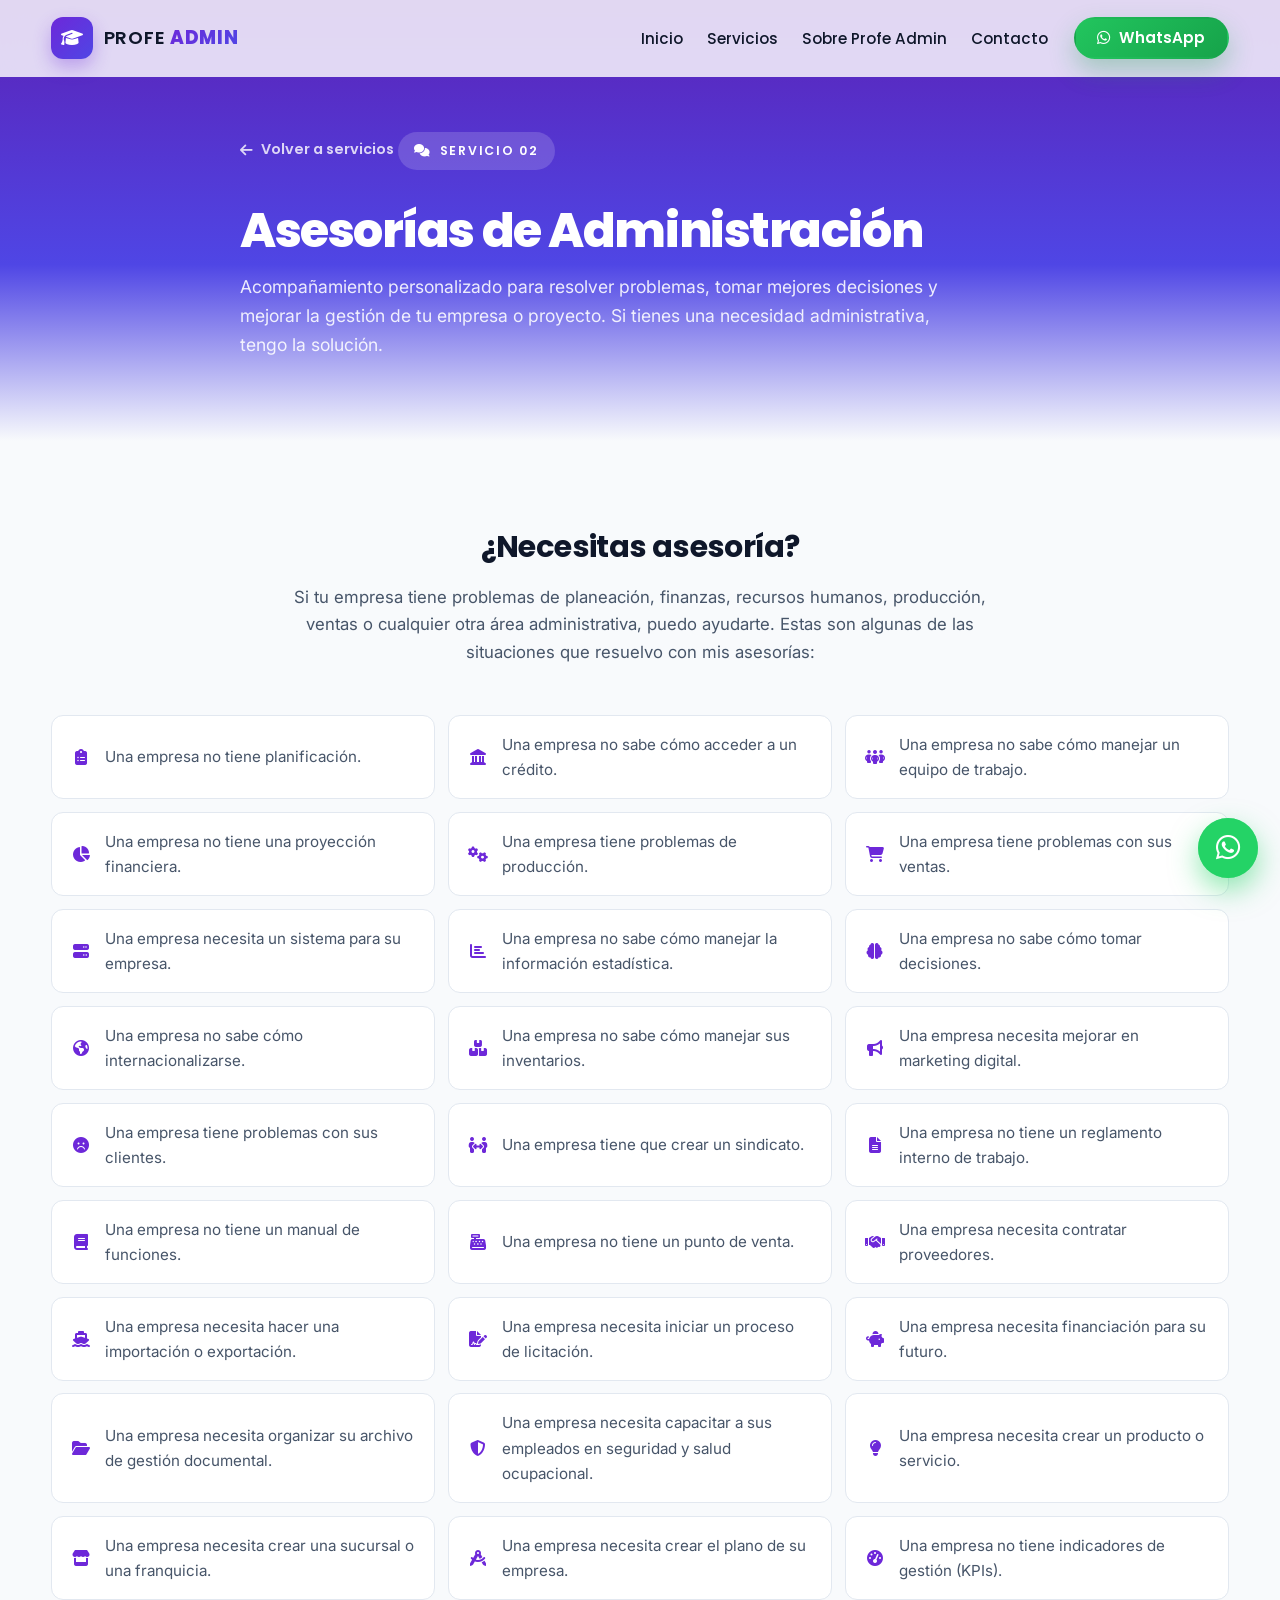
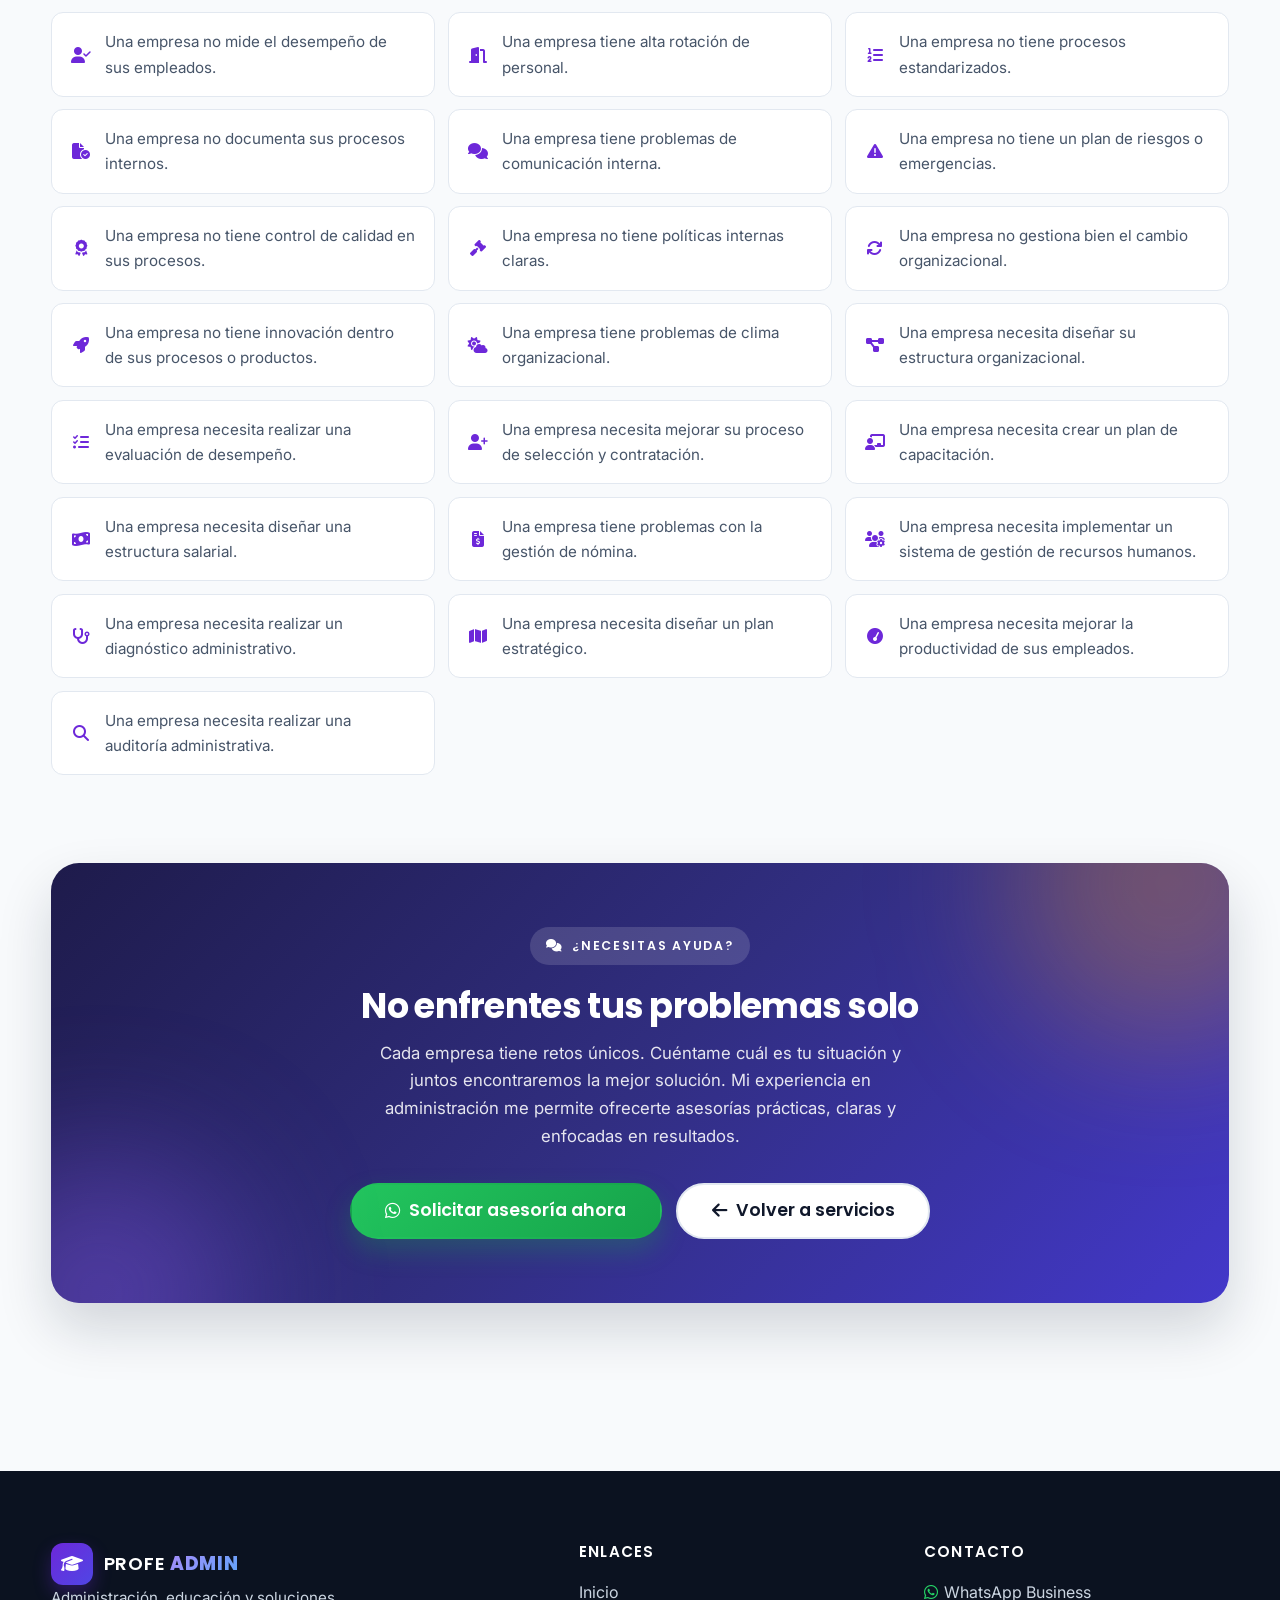
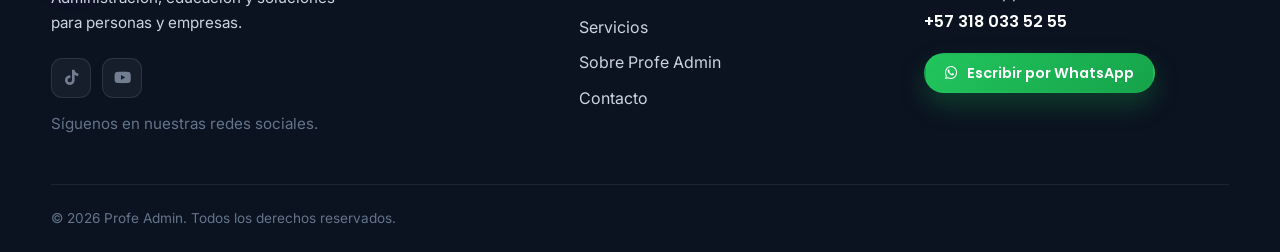
==== commit 0c30e64c: "Add files via upload" ====
--- a/servicios/asesorias.html
+++ b/servicios/asesorias.html
@@ -32,7 +32,6 @@
                 <ul class="nav-list">
                     <li><a href="../index.html#inicio">Inicio</a></li>
                     <li><a href="../index.html#servicios">Servicios</a></li>
-                    <li><a href="../index.html#soluciones">Soluciones</a></li>
                     <li><a href="../index.html#sobre">Sobre Profe Admin</a></li>
                     <li><a href="../index.html#contacto">Contacto</a></li>
                 </ul>
@@ -162,7 +161,6 @@
                     <ul>
                         <li><a href="../index.html#inicio">Inicio</a></li>
                         <li><a href="../index.html#servicios">Servicios</a></li>
-                        <li><a href="../index.html#soluciones">Soluciones</a></li>
                         <li><a href="../index.html#sobre">Sobre Profe Admin</a></li>
                         <li><a href="../index.html#contacto">Contacto</a></li>
                     </ul>
--- a/assets/css/style.css
+++ b/assets/css/style.css
@@ -214,17 +214,6 @@
   box-shadow: var(--shadow-sm);
 }
 
-.btn-light {
-  background: #fff;
-  color: var(--clr-primary);
-  box-shadow: 0 12px 26px rgba(0, 0, 0, 0.18);
-}
-
-.btn-light:hover {
-  transform: translateY(-3px);
-  box-shadow: 0 18px 34px rgba(0, 0, 0, 0.26);
-}
-
 .btn-lg {
   padding: 1.1rem 2.1rem;
   font-size: 1.1rem;
@@ -701,25 +690,6 @@
   gap: 1.4rem;
 }
 
-.grid-aud {
-  grid-template-columns: repeat(auto-fit, minmax(190px, 1fr));
-}
-
-.grid-aud .card {
-  text-align: center;
-  padding: 1.9rem 1.5rem;
-}
-
-.grid-aud .icon-badge {
-  margin-inline: auto;
-}
-
-.grid-aud .card:nth-child(1) .icon-badge { background: linear-gradient(135deg, #6366f1, #8b5cf6); box-shadow: 0 10px 20px rgba(99, 102, 241, 0.32); }
-.grid-aud .card:nth-child(2) .icon-badge { background: linear-gradient(135deg, #0ea5e9, #2563eb); box-shadow: 0 10px 20px rgba(14, 165, 233, 0.32); }
-.grid-aud .card:nth-child(3) .icon-badge { background: linear-gradient(135deg, #f59e0b, #f97316); box-shadow: 0 10px 20px rgba(245, 158, 11, 0.32); }
-.grid-aud .card:nth-child(4) .icon-badge { background: linear-gradient(135deg, #10b981, #059669); box-shadow: 0 10px 20px rgba(16, 185, 129, 0.32); }
-.grid-aud .card:nth-child(5) .icon-badge { background: linear-gradient(135deg, #f43f5e, #e11d48); box-shadow: 0 10px 20px rgba(244, 63, 94, 0.32); }
-
 /* ---------- Servicios ---------- */
 
 .services {
@@ -771,200 +741,9 @@
 .service-card:nth-child(8) .icon-badge { background: linear-gradient(135deg, #f97316, #ea580c); box-shadow: 0 10px 20px rgba(249, 115, 22, 0.32); }
 .service-card:nth-child(9) .icon-badge { background: linear-gradient(135deg, #8b5cf6, #d946ef); box-shadow: 0 10px 20px rgba(139, 92, 246, 0.32); }
 
-/* ---------- Empresas ---------- */
-
-.empresas {
-  position: relative;
-  background: linear-gradient(135deg, #4f46e5 0%, #6d28d9 60%, #8b5cf6 100%);
-  color: #fff;
-  overflow: hidden;
-}
-
-.empresas::before,
-.empresas::after {
-  content: "";
-  position: absolute;
-  border-radius: 50%;
-  filter: blur(80px);
-  pointer-events: none;
-}
-
-.empresas::before {
-  width: 420px;
-  height: 420px;
-  background: rgba(255, 255, 255, 0.12);
-  top: -180px;
-  right: -140px;
-}
-
-.empresas::after {
-  width: 380px;
-  height: 380px;
-  background: rgba(245, 158, 11, 0.25);
-  bottom: -180px;
-  left: -120px;
-}
-
-.empresas .section-head {
-  position: relative;
-  margin-bottom: 2.6rem;
-}
-
-.empresas .section-title {
-  color: #fff;
-}
-
-.empresas .section-sub {
-  color: rgba(255, 255, 255, 0.88);
-}
-
 .eyebrow-light {
   background: rgba(255, 255, 255, 0.16);
   color: #fff;
-}
-
-.empresa-grid {
-  position: relative;
-  display: grid;
-  grid-template-columns: repeat(auto-fit, minmax(200px, 1fr));
-  gap: 1rem;
-  margin-bottom: 2.6rem;
-}
-
-.empresa-grid li {
-  display: flex;
-  align-items: center;
-  gap: 0.75rem;
-  background: rgba(255, 255, 255, 0.1);
-  border: 1px solid rgba(255, 255, 255, 0.18);
-  border-radius: 14px;
-  padding: 1rem 1.15rem;
-  font-family: var(--font-head);
-  font-weight: 600;
-  color: #fff;
-  transition: background-color 0.25s ease, transform 0.25s ease;
-}
-
-.empresa-grid li:hover {
-  background: rgba(255, 255, 255, 0.18);
-  transform: translateY(-3px);
-}
-
-.empresa-grid i {
-  color: #fbbf24;
-  font-size: 1.15rem;
-  flex: none;
-}
-
-.empresa-cta {
-  position: relative;
-  display: flex;
-  justify-content: center;
-}
-
-/* ---------- Por qué ---------- */
-
-.grid-why {
-  grid-template-columns: repeat(auto-fill, minmax(250px, 1fr));
-}
-
-.why-card .icon-badge { background: var(--grad); }
-
-.why-card:nth-child(1) .icon-badge { background: linear-gradient(135deg, #f59e0b, #f97316); box-shadow: 0 10px 20px rgba(245, 158, 11, 0.32); }
-.why-card:nth-child(2) .icon-badge { background: linear-gradient(135deg, #0ea5e9, #2563eb); box-shadow: 0 10px 20px rgba(14, 165, 233, 0.32); }
-.why-card:nth-child(3) .icon-badge { background: linear-gradient(135deg, #6366f1, #8b5cf6); box-shadow: 0 10px 20px rgba(99, 102, 241, 0.32); }
-.why-card:nth-child(4) .icon-badge { background: linear-gradient(135deg, #f43f5e, #e11d48); box-shadow: 0 10px 20px rgba(244, 63, 94, 0.32); }
-.why-card:nth-child(5) .icon-badge { background: linear-gradient(135deg, #22c55e, #16a34a); box-shadow: 0 10px 20px rgba(34, 197, 94, 0.32); }
-
-.why-cta {
-  background: var(--grad);
-  border: none;
-  color: #fff;
-  display: flex;
-  flex-direction: column;
-  justify-content: center;
-}
-
-.why-cta:hover {
-  border: none;
-  transform: translateY(-6px);
-  box-shadow: var(--shadow-md);
-}
-
-.why-cta h3 {
-  color: #fff;
-  margin-top: 0;
-}
-
-.why-cta p {
-  color: rgba(255, 255, 255, 0.9);
-}
-
-.why-cta .btn {
-  margin-top: 1.2rem;
-}
-
-/* ---------- Proceso ---------- */
-
-.processo {
-  background: var(--clr-bg);
-}
-
-.process {
-  position: relative;
-  display: grid;
-  grid-template-columns: repeat(4, 1fr);
-  gap: 1.6rem;
-  max-width: 980px;
-  margin-inline: auto;
-}
-
-.process::before {
-  content: "";
-  position: absolute;
-  top: 26px;
-  left: 8%;
-  right: 8%;
-  height: 2px;
-  background: repeating-linear-gradient(
-    90deg,
-    #c7d2fe 0 8px,
-    transparent 8px 16px
-  );
-}
-
-.process-step {
-  position: relative;
-  text-align: center;
-  padding: 0 0.4rem;
-}
-
-.step-num {
-  position: relative;
-  z-index: 1;
-  width: 52px;
-  height: 52px;
-  margin: 0 auto 1.1rem;
-  border-radius: 50%;
-  background: var(--grad);
-  color: #fff;
-  font-family: var(--font-head);
-  font-size: 1.05rem;
-  font-weight: 700;
-  display: flex;
-  align-items: center;
-  justify-content: center;
-  box-shadow: 0 10px 22px rgba(109, 40, 217, 0.34);
-}
-
-.process-step h3 {
-  font-size: 1.05rem;
-  margin-bottom: 0.4rem;
-}
-
-.process-step p {
-  font-size: 0.92rem;
-  margin: 0;
 }
 
 /* ---------- Sobre ---------- */
@@ -1007,32 +786,16 @@
   justify-content: center;
 }
 
-.sobre-card {
+.sobre-photo {
+  position: relative;
   width: 100%;
   max-width: 380px;
-  background: #fff;
+  border-radius: 24px;
   border: 1px solid var(--clr-border);
-  border-radius: 24px;
   box-shadow: var(--shadow-lg);
-  padding: 2.2rem;
-  text-align: center;
+  object-fit: cover;
+  aspect-ratio: 4 / 5;
   animation: floaty 6s ease-in-out infinite;
-}
-
-.sobre-card .icon-badge {
-  width: 64px;
-  height: 64px;
-  font-size: 1.6rem;
-  border-radius: 18px;
-}
-
-.sobre-card h3 {
-  margin: 1.2rem 0 0.5rem;
-}
-
-.sobre-card p {
-  font-size: 0.95rem;
-  margin: 0;
 }
 
 .sobre-visual .blob {
@@ -1047,175 +810,6 @@
   z-index: -1;
 }
 
-/* ---------- Reservar reunión ---------- */
-
-.reunion-section {
-  padding: 0;
-}
-
-.reunion-box {
-  position: relative;
-  display: grid;
-  grid-template-columns: 1.1fr 0.9fr;
-  gap: 3rem;
-  align-items: center;
-  background: linear-gradient(135deg, #1e1b4b 0%, #312e81 50%, #4338ca 100%);
-  border-radius: 28px;
-  padding: 3.5rem 3rem;
-  color: #fff;
-  overflow: hidden;
-  box-shadow: var(--shadow-lg);
-}
-
-.reunion-box::before,
-.reunion-box::after {
-  content: "";
-  position: absolute;
-  border-radius: 50%;
-  filter: blur(70px);
-  pointer-events: none;
-}
-
-.reunion-box::before {
-  width: 320px;
-  height: 320px;
-  background: rgba(245, 158, 11, 0.3);
-  top: -140px;
-  right: -100px;
-}
-
-.reunion-box::after {
-  width: 280px;
-  height: 280px;
-  background: rgba(139, 92, 246, 0.4);
-  bottom: -130px;
-  left: -90px;
-}
-
-.reunion-content {
-  position: relative;
-}
-
-.reunion-content .eyebrow {
-  background: rgba(255, 255, 255, 0.14);
-  color: #fff;
-}
-
-.reunion-title {
-  font-size: clamp(1.6rem, 3.2vw, 2.2rem);
-  font-weight: 700;
-  letter-spacing: -0.02em;
-  color: #fff;
-  margin: 1.2rem 0 0.8rem;
-}
-
-.reunion-text {
-  font-size: 1.05rem;
-  color: rgba(255, 255, 255, 0.88);
-  max-width: 32em;
-  margin-bottom: 1.8rem;
-}
-
-.btn-accent {
-  background: linear-gradient(135deg, #f59e0b, #f97316);
-  color: #fff;
-  box-shadow: 0 12px 26px rgba(245, 158, 11, 0.35);
-}
-
-.btn-accent:hover {
-  transform: translateY(-3px);
-  box-shadow: 0 18px 34px rgba(245, 158, 11, 0.45);
-}
-
-.reunion-visual {
-  position: relative;
-  display: flex;
-  align-items: center;
-  justify-content: center;
-}
-
-.reunion-card {
-  position: relative;
-  background: rgba(255, 255, 255, 0.1);
-  border: 1px solid rgba(255, 255, 255, 0.18);
-  border-radius: 20px;
-  padding: 2rem 1.8rem;
-  backdrop-filter: blur(8px);
-  display: flex;
-  flex-direction: column;
-  gap: 1.1rem;
-  width: 100%;
-  max-width: 280px;
-}
-
-.reunion-card-icon {
-  width: 60px;
-  height: 60px;
-  border-radius: 16px;
-  background: linear-gradient(135deg, #f59e0b, #f97316);
-  display: flex;
-  align-items: center;
-  justify-content: center;
-  font-size: 1.5rem;
-  color: #fff;
-  box-shadow: 0 10px 22px rgba(245, 158, 11, 0.35);
-  margin-bottom: 0.3rem;
-}
-
-.reunion-card-detail {
-  display: flex;
-  align-items: center;
-  gap: 0.7rem;
-  font-family: var(--font-head);
-  font-size: 0.95rem;
-  font-weight: 600;
-  color: rgba(255, 255, 255, 0.92);
-}
-
-.reunion-card-detail i {
-  color: #fbbf24;
-  font-size: 1rem;
-  width: 20px;
-  text-align: center;
-}
-
-@media (max-width: 860px) {
-  .reunion-box {
-    grid-template-columns: 1fr;
-    gap: 2.5rem;
-    padding: 2.5rem 2rem;
-    text-align: center;
-  }
-
-  .reunion-text {
-    max-width: 100%;
-  }
-
-  .reunion-content .btn {
-    margin: 0 auto;
-  }
-
-  .reunion-visual {
-    order: -1;
-  }
-
-  .reunion-card {
-    max-width: 260px;
-    margin: 0 auto;
-  }
-}
-
-@media (max-width: 480px) {
-  .reunion-box {
-    padding: 2rem 1.3rem;
-    border-radius: 22px;
-  }
-
-  .reunion-card {
-    max-width: 100%;
-  }
-}
-
 /* ---------- CTA final ---------- */
 
 .cta-box {
@@ -1896,14 +1490,6 @@
 @media (max-width: 1024px) {
   .grid-services {
     grid-template-columns: repeat(auto-fill, minmax(280px, 1fr));
-  }
-
-  .process {
-    grid-template-columns: repeat(2, 1fr);
-  }
-
-  .process::before {
-    display: none;
   }
 
   .sobre-inner {
@@ -1996,32 +1582,6 @@
     grid-template-columns: 1fr;
   }
 
-  .grid-aud {
-    grid-template-columns: repeat(auto-fit, minmax(170px, 1fr));
-  }
-
-  .process {
-    grid-template-columns: 1fr;
-    gap: 1.8rem;
-    padding-left: 0;
-  }
-
-  .process-step {
-    text-align: left;
-    display: grid;
-    grid-template-columns: 52px 1fr;
-    gap: 0 1rem;
-  }
-
-  .step-num {
-    grid-row: span 2;
-    margin: 0;
-  }
-
-  .process-step p {
-    grid-column: 2;
-  }
-
   .hero-actions .btn {
     width: 100%;
   }
@@ -2046,10 +1606,6 @@
 }
 
 @media (max-width: 420px) {
-  .grid-aud {
-    grid-template-columns: 1fr;
-  }
-
   .hero-visual {
     min-height: 340px;
     transform: scale(0.94);
